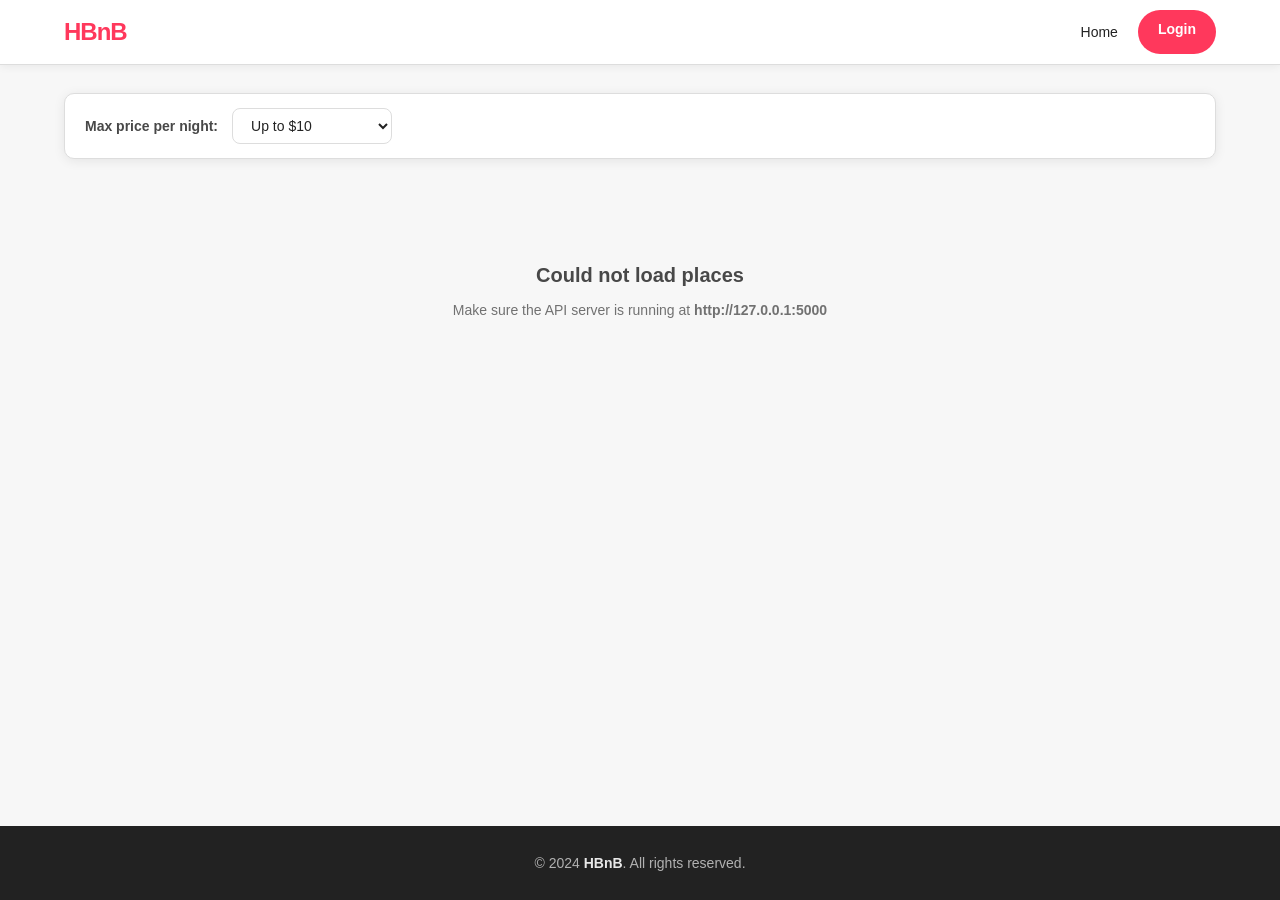
==== part4/front_end/add_review.html @ fc21bafb "feat: Added Fron Ent logic and imported flask cors in the backend" ====
<!DOCTYPE html>
<html lang="en">
<head>
    <meta charset="UTF-8">
    <meta name="viewport" content="width=device-width, initial-scale=1.0">
    <title>HBnB &#8211; Add Review</title>
    <link rel="icon" href="icon.png" type="image/png">
    <link rel="stylesheet" href="styles.css">
</head>
<body>

    <header>
        <div class="header-container">
            <a href="index.html" aria-label="HBnB home">
                <img src="logo.png" alt="HBnB" class="logo"
                     onerror="this.style.display='none';this.nextElementSibling.style.display='inline';">
                <span class="logo-fallback" style="display:none;">HBnB</span>
            </a>
            <nav>
                <a href="index.html">Home</a>
                <a href="admin.html" id="admin-link" style="display:none;">Admin Panel</a>
                <a href="login.html" class="login-button">Login</a>
            </nav>
        </div>
    </header>

    <main>
        <div class="auth-container" style="max-width: 580px;">
            <h1>Add a Review</h1>
            <p class="subtitle">Share your experience with this place</p>

            <form id="review-form" novalidate>
                <div class="form-group">
                    <label for="review-text">Your Review</label>
                    <textarea
                        id="review-text"
                        name="review-text"
                        placeholder="Describe your experience&#8230;"
                        required></textarea>
                </div>

                <div class="form-group">
                    <label for="rating">Rating</label>
                    <select id="rating" name="rating" required>
                        <option value="">Select a rating</option>
                        <option value="5">&#11088;&#11088;&#11088;&#11088;&#11088; Excellent (5)</option>
                        <option value="4">&#11088;&#11088;&#11088;&#11088; Very Good (4)</option>
                        <option value="3">&#11088;&#11088;&#11088; Good (3)</option>
                        <option value="2">&#11088;&#11088; Fair (2)</option>
                        <option value="1">&#11088; Poor (1)</option>
                    </select>
                </div>

                <button type="submit" class="btn-primary">Submit Review</button>
                <p id="review-message" class="error-message" role="alert"></p>
            </form>
        </div>
    </main>

    <footer>
        <p>&copy; 2024 <strong>HBnB</strong>. All rights reserved.</p>
    </footer>

    <script src="scripts.js"></script>
</body>
</html>
---- part4/front_end/styles.css ----
/* ============================================================
   HBnB Frontend Styles
   ============================================================ */

/* Reset & Base */
*, *::before, *::after {
    margin: 0;
    padding: 0;
    box-sizing: border-box;
}

:root {
    --primary:       #FF385C;
    --primary-dark:  #E31C5F;
    --text-dark:     #222222;
    --text-medium:   #484848;
    --text-light:    #717171;
    --bg:            #F7F7F7;
    --white:         #FFFFFF;
    --border:        #DDDDDD;
    --shadow:        0 2px 12px rgba(0, 0, 0, 0.08);
    --shadow-hover:  0 6px 24px rgba(0, 0, 0, 0.14);
    --radius:        10px;
    --radius-lg:     16px;
}

html {
    scroll-behavior: smooth;
}

body {
    font-family: -apple-system, BlinkMacSystemFont, 'Segoe UI', Roboto,
                 Helvetica, Arial, sans-serif;
    background: var(--bg);
    color: var(--text-dark);
    line-height: 1.6;
    min-height: 100vh;
    display: flex;
    flex-direction: column;
}

a {
    color: inherit;
    text-decoration: none;
}

/* ============================================================
   HEADER
   ============================================================ */

header {
    background: var(--white);
    border-bottom: 1px solid var(--border);
    position: sticky;
    top: 0;
    z-index: 100;
    box-shadow: 0 2px 8px rgba(0, 0, 0, 0.06);
}

.header-container {
    max-width: 1200px;
    margin: 0 auto;
    padding: 0 24px;
    height: 64px;
    display: flex;
    align-items: center;
    justify-content: space-between;
}

.logo {
    height: 38px;
    width: auto;
    /* Text fallback when logo.png is missing */
    font-size: 24px;
    font-weight: 800;
    color: var(--primary);
    letter-spacing: -1px;
}

.logo-fallback {
    font-size: 24px;
    font-weight: 800;
    color: var(--primary);
    letter-spacing: -1px;
}

nav {
    display: flex;
    align-items: center;
    gap: 20px;
}

nav a {
    font-size: 14px;
    font-weight: 500;
    color: var(--text-dark);
    transition: color 0.2s;
}

nav a:hover {
    color: var(--primary);
}

.login-button {
    background: var(--primary) !important;
    color: var(--white) !important;
    padding: 8px 20px;
    border-radius: 22px;
    font-weight: 600 !important;
    font-size: 14px !important;
    transition: background 0.2s, transform 0.1s !important;
}

.login-button:hover {
    background: var(--primary-dark) !important;
    transform: scale(1.04);
}

/* ============================================================
   MAIN CONTENT
   ============================================================ */

main {
    flex: 1;
    max-width: 1200px;
    margin: 0 auto;
    padding: 28px 24px;
    width: 100%;
}

/* ============================================================
   FILTERS BAR
   ============================================================ */

.filters {
    display: flex;
    align-items: center;
    gap: 14px;
    margin-bottom: 28px;
    padding: 14px 20px;
    background: var(--white);
    border-radius: var(--radius);
    border: 1px solid var(--border);
    box-shadow: var(--shadow);
}

.filters label {
    font-weight: 600;
    color: var(--text-medium);
    font-size: 14px;
    white-space: nowrap;
}

.filters select {
    padding: 8px 14px;
    border: 1px solid var(--border);
    border-radius: 8px;
    font-size: 14px;
    color: var(--text-dark);
    background: var(--white);
    cursor: pointer;
    outline: none;
    transition: border-color 0.2s, box-shadow 0.2s;
    font-family: inherit;
    min-width: 160px;
}

.filters select:focus {
    border-color: var(--primary);
    box-shadow: 0 0 0 3px rgba(255, 56, 92, 0.12);
}

/* ============================================================
   PLACES GRID
   ============================================================ */

.places-grid {
    display: grid;
    grid-template-columns: repeat(auto-fill, minmax(290px, 1fr));
    gap: 8px;
}

/* ============================================================
   PLACE CARD
   ============================================================ */

.place-card {
    background: var(--white);
    border: 1px solid #ddd;
    border-radius: 10px;
    padding: 10px;
    margin: 20px;
    box-shadow: var(--shadow);
    transition: transform 0.22s ease, box-shadow 0.22s ease;
    display: flex;
    flex-direction: column;
}

.place-card:hover {
    transform: translateY(-5px);
    box-shadow: var(--shadow-hover);
}

.place-card-img {
    width: 100%;
    height: 190px;
    border-radius: 8px;
    background: linear-gradient(135deg, #FFE4E8 0%, #FFCDD5 50%, #FFB3C1 100%);
    display: flex;
    align-items: center;
    justify-content: center;
    font-size: 56px;
    margin-bottom: 14px;
    overflow: hidden;
    flex-shrink: 0;
}

.place-card h3 {
    font-size: 16px;
    font-weight: 700;
    color: var(--text-dark);
    margin-bottom: 6px;
    white-space: nowrap;
    overflow: hidden;
    text-overflow: ellipsis;
}

.place-card .price {
    font-size: 14px;
    color: var(--text-light);
    margin-bottom: 16px;
    flex: 1;
}

.place-card .price strong {
    color: var(--text-dark);
    font-weight: 700;
}

.details-button {
    display: block;
    background: var(--primary);
    color: var(--white);
    padding: 10px 0;
    border-radius: 8px;
    font-weight: 600;
    font-size: 14px;
    text-align: center;
    transition: background 0.2s, transform 0.1s;
    border: none;
    cursor: pointer;
    font-family: inherit;
    width: 100%;
    margin-top: auto;
}

.details-button:hover {
    background: var(--primary-dark);
    transform: scale(1.02);
    color: var(--white);
}

/* ============================================================
   AUTH / FORMS CONTAINER
   ============================================================ */

.auth-container {
    max-width: 440px;
    margin: 56px auto;
    background: var(--white);
    border-radius: var(--radius-lg);
    padding: 44px 40px;
    box-shadow: 0 8px 36px rgba(0, 0, 0, 0.12);
}

.auth-container h1 {
    font-size: 26px;
    font-weight: 700;
    color: var(--text-dark);
    margin-bottom: 6px;
    text-align: center;
}

.subtitle {
    color: var(--text-light);
    font-size: 14px;
    text-align: center;
    margin-bottom: 32px;
}

.form-group {
    margin-bottom: 22px;
}

.form-group label {
    display: block;
    font-size: 12px;
    font-weight: 700;
    color: var(--text-medium);
    margin-bottom: 6px;
    text-transform: uppercase;
    letter-spacing: 0.6px;
}

.form-group input,
.form-group textarea,
.form-group select {
    width: 100%;
    padding: 12px 16px;
    border: 1px solid var(--border);
    border-radius: 8px;
    font-size: 15px;
    color: var(--text-dark);
    outline: none;
    transition: border-color 0.2s, box-shadow 0.2s;
    font-family: inherit;
    background: var(--white);
}

.form-group input:focus,
.form-group textarea:focus,
.form-group select:focus {
    border-color: var(--primary);
    box-shadow: 0 0 0 3px rgba(255, 56, 92, 0.12);
}

.form-group textarea {
    resize: vertical;
    min-height: 110px;
}

.btn-primary {
    width: 100%;
    padding: 14px;
    background: var(--primary);
    color: var(--white);
    border: none;
    border-radius: 8px;
    font-size: 16px;
    font-weight: 700;
    cursor: pointer;
    transition: background 0.2s, transform 0.1s;
    font-family: inherit;
    margin-top: 4px;
}

.btn-primary:hover {
    background: var(--primary-dark);
    transform: scale(1.01);
}

.btn-primary:active {
    transform: scale(0.99);
}

/* ============================================================
   MESSAGES (ERROR / SUCCESS)
   ============================================================ */

.error-message {
    font-size: 14px;
    text-align: center;
    margin-top: 14px;
    padding: 11px 16px;
    border-radius: 8px;
    display: none;
}

.error-message.show {
    display: block;
}

.error-message.error {
    color: var(--primary);
    background: rgba(255, 56, 92, 0.08);
    border: 1px solid rgba(255, 56, 92, 0.2);
}

.error-message.success {
    color: #00875A;
    background: rgba(0, 135, 90, 0.08);
    border: 1px solid rgba(0, 135, 90, 0.2);
}

/* ============================================================
   PLACE DETAILS PAGE
   ============================================================ */

.place-details {
    background: var(--white);
    border-radius: var(--radius-lg);
    overflow: hidden;
    box-shadow: var(--shadow);
    margin-bottom: 36px;
}

.place-hero {
    background: linear-gradient(135deg, #FF385C 0%, #FF6B8A 100%);
    padding: 52px 44px;
    color: var(--white);
}

.place-hero h1 {
    font-size: 34px;
    font-weight: 800;
    margin-bottom: 14px;
    line-height: 1.2;
}

.place-meta {
    display: flex;
    gap: 20px;
    align-items: center;
    flex-wrap: wrap;
}

.meta-item {
    font-size: 15px;
    opacity: 0.9;
}

.price-tag {
    font-size: 20px;
    font-weight: 700;
    background: rgba(255, 255, 255, 0.22);
    padding: 6px 18px;
    border-radius: 22px;
    backdrop-filter: blur(4px);
}

.place-info {
    padding: 36px 44px;
}

.place-info h2 {
    font-size: 20px;
    font-weight: 700;
    color: var(--text-dark);
    margin-bottom: 14px;
    padding-bottom: 10px;
    border-bottom: 2px solid var(--bg);
}

.place-description {
    color: var(--text-medium);
    font-size: 15px;
    line-height: 1.8;
    margin-bottom: 28px;
}

.host-info {
    display: flex;
    align-items: center;
    gap: 18px;
    margin-bottom: 32px;
    padding: 20px;
    background: var(--bg);
    border-radius: 12px;
}

.host-avatar {
    width: 54px;
    height: 54px;
    border-radius: 50%;
    background: var(--primary);
    color: var(--white);
    display: flex;
    align-items: center;
    justify-content: center;
    font-size: 22px;
    font-weight: 700;
    flex-shrink: 0;
}

.host-info h3 {
    font-size: 16px;
    font-weight: 600;
    color: var(--text-dark);
    margin-bottom: 2px;
}

.host-info p {
    font-size: 13px;
    color: var(--text-light);
}

.amenities-list {
    display: flex;
    flex-wrap: wrap;
    gap: 10px;
    margin-bottom: 8px;
}

.amenity-tag {
    background: var(--bg);
    border: 1px solid var(--border);
    padding: 6px 16px;
    border-radius: 22px;
    font-size: 13px;
    color: var(--text-medium);
    font-weight: 500;
}

/* ============================================================
   REVIEWS SECTION
   ============================================================ */

.reviews-section {
    margin-bottom: 32px;
}

.reviews-section > h2 {
    font-size: 22px;
    font-weight: 700;
    color: var(--text-dark);
    margin-bottom: 20px;
}

.review-card {
    background: var(--white);
    border: 1px solid #ddd;
    border-radius: 10px;
    padding: 10px;
    margin: 20px;
    margin-left: 0;
    box-shadow: var(--shadow);
}

.review-header {
    display: flex;
    justify-content: space-between;
    align-items: center;
    margin-bottom: 10px;
}

.reviewer-name {
    font-weight: 600;
    color: var(--text-dark);
    font-size: 15px;
}

.review-stars {
    color: #FFB400;
    font-size: 18px;
    letter-spacing: 2px;
}

.review-text {
    color: var(--text-medium);
    font-size: 14px;
    line-height: 1.7;
}

.no-reviews {
    color: var(--text-light);
    font-style: italic;
    padding: 20px 0;
}

/* ============================================================
   ADD REVIEW SECTION (on place.html and add_review.html)
   ============================================================ */

.add-review {
    background: var(--white);
    border-radius: var(--radius-lg);
    padding: 36px;
    box-shadow: var(--shadow);
    margin-bottom: 32px;
}

.add-review h2 {
    font-size: 22px;
    font-weight: 700;
    color: var(--text-dark);
    margin-bottom: 28px;
}

/* ============================================================
   LOADING & EMPTY STATES
   ============================================================ */

@keyframes spin {
    to { transform: rotate(360deg); }
}

.loading {
    text-align: center;
    padding: 72px 24px;
    color: var(--text-light);
    font-size: 16px;
    grid-column: 1 / -1;
}

.loading::after {
    content: '';
    display: inline-block;
    width: 18px;
    height: 18px;
    border: 2px solid var(--border);
    border-top-color: var(--primary);
    border-radius: 50%;
    animation: spin 0.75s linear infinite;
    margin-left: 10px;
    vertical-align: middle;
}

.empty-state {
    text-align: center;
    padding: 72px 24px;
    color: var(--text-light);
    grid-column: 1 / -1;
}

.empty-state h3 {
    font-size: 20px;
    font-weight: 600;
    margin-bottom: 8px;
    color: var(--text-medium);
}

.empty-state p {
    font-size: 14px;
}

.empty-state a {
    color: var(--primary);
    font-weight: 500;
}

/* ============================================================
   FOOTER
   ============================================================ */

footer {
    background: var(--text-dark);
    color: rgba(255, 255, 255, 0.65);
    text-align: center;
    padding: 26px 24px;
    font-size: 14px;
    margin-top: auto;
}

footer strong {
    color: rgba(255, 255, 255, 0.9);
}

/* ============================================================
   RESPONSIVE
   Breakpoints:
     xl  : 1200px+       (large desktops)
     lg  : 1024px–1199px (laptops / small desktops)
     md  : 768px–1023px  (tablets landscape + portrait)
     sm  : 480px–767px   (large phones / phablets)
     xs  : < 480px       (phones)
   ============================================================ */

/* --- Global overflow protection ----------------------------- */
body {
    overflow-x: hidden;
}

img, video, iframe {
    max-width: 100%;
    height: auto;
}

/* Prevent text overflow on any screen */
h1, h2, h3, h4, p, span, a, label, li {
    overflow-wrap: break-word;
    word-break: break-word;
}

/* Minimum touch target size for interactive elements */
.details-button,
.btn-primary {
    min-height: 44px;
}

.login-button {
    min-height: 44px;
    display: inline-flex;
    align-items: center;
}

/* ---- Large desktops (1200px+) ------------------------------ */
/* Already covered by base styles (max-width: 1200px container) */

/* ---- Laptops (1024px – 1199px) ----------------------------- */
@media (max-width: 1199px) {
    .places-grid {
        grid-template-columns: repeat(auto-fill, minmax(260px, 1fr));
    }
}

/* ---- Tablets landscape + small laptops (768px – 1023px) ---- */
@media (max-width: 1023px) {
    .header-container {
        padding: 0 20px;
    }

    main {
        padding: 24px 20px;
    }

    .places-grid {
        grid-template-columns: repeat(2, 1fr);
        gap: 4px;
    }

    .place-hero {
        padding: 44px 36px;
    }

    .place-info {
        padding: 32px 36px;
    }

    .add-review {
        padding: 32px;
    }
}

/* ---- Tablets portrait (640px – 767px) ---------------------- */
@media (max-width: 767px) {
    /* Header */
    .header-container {
        padding: 0 16px;
        height: 58px;
    }

    .logo {
        height: 32px;
    }

    nav {
        gap: 12px;
    }

    nav a:not(.login-button) {
        font-size: 13px;
    }

    /* Main layout */
    main {
        padding: 20px 16px;
    }

    /* Filter bar stacks vertically */
    .filters {
        flex-direction: column;
        align-items: flex-start;
        gap: 10px;
        padding: 14px 16px;
    }

    .filters select {
        width: 100%;
        min-width: unset;
    }

    /* Cards: 2 columns on tablet portrait */
    .places-grid {
        grid-template-columns: repeat(2, 1fr);
        gap: 0;
    }

    .place-card {
        margin: 8px;
    }

    /* Place details */
    .place-hero {
        padding: 32px 24px;
    }

    .place-hero h1 {
        font-size: 28px;
    }

    .place-info {
        padding: 24px;
    }

    .place-info h2 {
        font-size: 18px;
    }

    /* Reviews */
    .review-card {
        margin: 10px 0;
    }

    .reviews-section > h2 {
        font-size: 20px;
    }

    /* Add review */
    .add-review {
        padding: 24px;
    }

    .add-review h2 {
        font-size: 20px;
        margin-bottom: 20px;
    }

    /* Auth forms */
    .auth-container {
        margin: 32px 16px;
        padding: 32px 24px;
    }
}

/* ---- Large phones / phablets (480px – 639px) --------------- */
@media (max-width: 639px) {
    /* Prevent iOS from zooming on input focus (font-size must be ≥ 16px) */
    .form-group input,
    .form-group textarea,
    .form-group select,
    .filters select {
        font-size: 16px;
    }

    /* Single column grid */
    .places-grid {
        grid-template-columns: 1fr;
        gap: 0;
    }

    .place-card {
        margin: 8px 0;
    }

    /* Meta info wraps */
    .place-meta {
        flex-direction: column;
        align-items: flex-start;
        gap: 10px;
    }

    .price-tag {
        font-size: 17px;
    }
}

/* ---- Small phones (< 480px) -------------------------------- */
@media (max-width: 479px) {
    /* Header: hide "Home" link to save space, keep logo + login */
    nav a:not(.login-button) {
        display: none;
    }

    .login-button {
        padding: 8px 14px;
    }

    /* Main */
    main {
        padding: 16px 12px;
    }

    /* Filter bar */
    .filters {
        padding: 12px;
        margin-bottom: 20px;
    }

    .filters label {
        font-size: 13px;
    }

    /* Cards */
    .place-card {
        margin: 6px 0;
    }

    .place-card-img {
        height: 160px;
        font-size: 44px;
    }

    .place-card h3 {
        font-size: 15px;
    }

    /* Place hero */
    .place-hero {
        padding: 24px 16px;
    }

    .place-hero h1 {
        font-size: 22px;
        margin-bottom: 10px;
    }

    .meta-item {
        font-size: 13px;
    }

    .price-tag {
        font-size: 15px;
        padding: 5px 14px;
    }

    /* Place info */
    .place-info {
        padding: 18px 16px;
    }

    .place-info h2 {
        font-size: 17px;
    }

    .host-info {
        padding: 14px;
        gap: 12px;
    }

    .host-avatar {
        width: 44px;
        height: 44px;
        font-size: 18px;
    }

    /* Reviews */
    .review-header {
        flex-direction: column;
        align-items: flex-start;
        gap: 4px;
    }

    .review-stars {
        font-size: 15px;
    }

    .reviews-section > h2 {
        font-size: 18px;
    }

    /* Add review */
    .add-review {
        padding: 18px 16px;
        border-radius: var(--radius);
    }

    .add-review h2 {
        font-size: 18px;
        margin-bottom: 16px;
    }

    /* Auth forms: full-width, minimal margin */
    .auth-container {
        margin: 16px 12px;
        padding: 24px 18px;
        border-radius: var(--radius);
        box-shadow: var(--shadow);
    }

    .auth-container h1 {
        font-size: 22px;
    }

    .btn-primary {
        font-size: 15px;
        padding: 13px;
    }

    /* Footer */
    footer {
        padding: 20px 16px;
        font-size: 13px;
    }
}

/* ============================================================
   ADMIN DASHBOARD
   ============================================================ */

.admin-header {
    margin-bottom: 32px;
}

.admin-header h1 {
    font-size: 28px;
    font-weight: 800;
    color: var(--text-dark);
    margin-bottom: 4px;
}

.admin-header p {
    color: var(--text-light);
    font-size: 14px;
}

.admin-grid {
    display: grid;
    grid-template-columns: 1fr 1fr;
    gap: 24px;
    margin-bottom: 32px;
}

.admin-section {
    background: var(--white);
    border-radius: var(--radius-lg);
    padding: 32px;
    box-shadow: var(--shadow);
    margin-bottom: 32px;
}

.admin-section h2 {
    font-size: 18px;
    font-weight: 700;
    color: var(--text-dark);
    margin-bottom: 22px;
    padding-bottom: 12px;
    border-bottom: 2px solid var(--bg);
}

/* Admin form (compact, inside a section) */
.admin-form .form-group {
    margin-bottom: 14px;
}

.admin-form .form-group label {
    font-size: 11px;
    margin-bottom: 4px;
}

.admin-form .form-group input,
.admin-form .form-group select {
    padding: 9px 12px;
    font-size: 14px;
}

.admin-form-row {
    display: grid;
    grid-template-columns: 1fr 1fr;
    gap: 12px;
}

/* Tables */
.admin-table-wrapper {
    overflow-x: auto;
}

.admin-table {
    width: 100%;
    border-collapse: collapse;
}

.admin-table th {
    text-align: left;
    font-size: 11px;
    font-weight: 700;
    color: var(--text-light);
    text-transform: uppercase;
    letter-spacing: 0.5px;
    padding: 8px 10px;
    border-bottom: 2px solid var(--border);
    white-space: nowrap;
}

.admin-table td {
    padding: 11px 10px;
    border-bottom: 1px solid var(--bg);
    font-size: 13px;
    color: var(--text-medium);
    vertical-align: middle;
}

.admin-table tr:last-child td {
    border-bottom: none;
}

.admin-table tr:hover td {
    background: var(--bg);
}

/* Inline edit row */
.edit-row td {
    background: #FFF8F9 !important;
}

.edit-row input {
    width: 100%;
    padding: 5px 9px;
    border: 1px solid var(--border);
    border-radius: 6px;
    font-size: 13px;
    font-family: inherit;
    outline: none;
    min-width: 80px;
}

.edit-row input:focus {
    border-color: var(--primary);
}

/* Small action buttons */
.btn-sm {
    padding: 5px 12px;
    border-radius: 6px;
    font-size: 12px;
    font-weight: 600;
    cursor: pointer;
    border: none;
    font-family: inherit;
    transition: opacity 0.2s, transform 0.1s;
    min-height: 30px;
    white-space: nowrap;
}

.btn-sm:hover {
    opacity: 0.82;
}

.btn-sm:active {
    transform: scale(0.97);
}

.btn-edit {
    background: #EBF5FF;
    color: #0069BF;
}

.btn-save {
    background: #E6F7F0;
    color: #00875A;
}

.btn-cancel {
    background: var(--bg);
    color: var(--text-medium);
}

.btn-delete {
    background: rgba(255, 56, 92, 0.1);
    color: var(--primary);
}

/* Badges */
.badge {
    display: inline-block;
    padding: 2px 9px;
    border-radius: 12px;
    font-size: 11px;
    font-weight: 700;
    text-transform: uppercase;
    letter-spacing: 0.3px;
}

.badge-admin {
    background: rgba(255, 56, 92, 0.1);
    color: var(--primary);
}

.badge-user {
    background: rgba(0, 135, 90, 0.1);
    color: #00875A;
}

/* Danger button (used on place.html for admin delete) */
.btn-danger {
    background: var(--primary);
    color: var(--white);
    padding: 9px 18px;
    border-radius: 8px;
    border: none;
    font-size: 14px;
    font-weight: 600;
    cursor: pointer;
    transition: background 0.2s;
    font-family: inherit;
    min-height: 40px;
}

.btn-danger:hover {
    background: var(--primary-dark);
}

/* Admin controls bar on place.html */
.admin-controls {
    display: flex;
    gap: 10px;
    flex-wrap: wrap;
    padding: 16px 44px;
    background: rgba(255, 56, 92, 0.04);
    border-top: 1px solid rgba(255, 56, 92, 0.12);
}

/* Admin nav link badge in header */
#admin-link {
    background: rgba(255, 56, 92, 0.1);
    color: var(--primary) !important;
    padding: 5px 14px;
    border-radius: 22px;
    font-weight: 700 !important;
    font-size: 12px !important;
    text-transform: uppercase;
    letter-spacing: 0.4px;
}

#admin-link:hover {
    background: var(--primary);
    color: var(--white) !important;
}

/* Responsive admin */
@media (max-width: 1023px) {
    .admin-grid {
        grid-template-columns: 1fr;
        gap: 0;
    }
}

@media (max-width: 767px) {
    .admin-section {
        padding: 20px 16px;
    }

    .admin-form-row {
        grid-template-columns: 1fr;
    }

    .admin-controls {
        padding: 14px 16px;
    }
}

@media (max-width: 479px) {
    .admin-header h1 {
        font-size: 22px;
    }
}
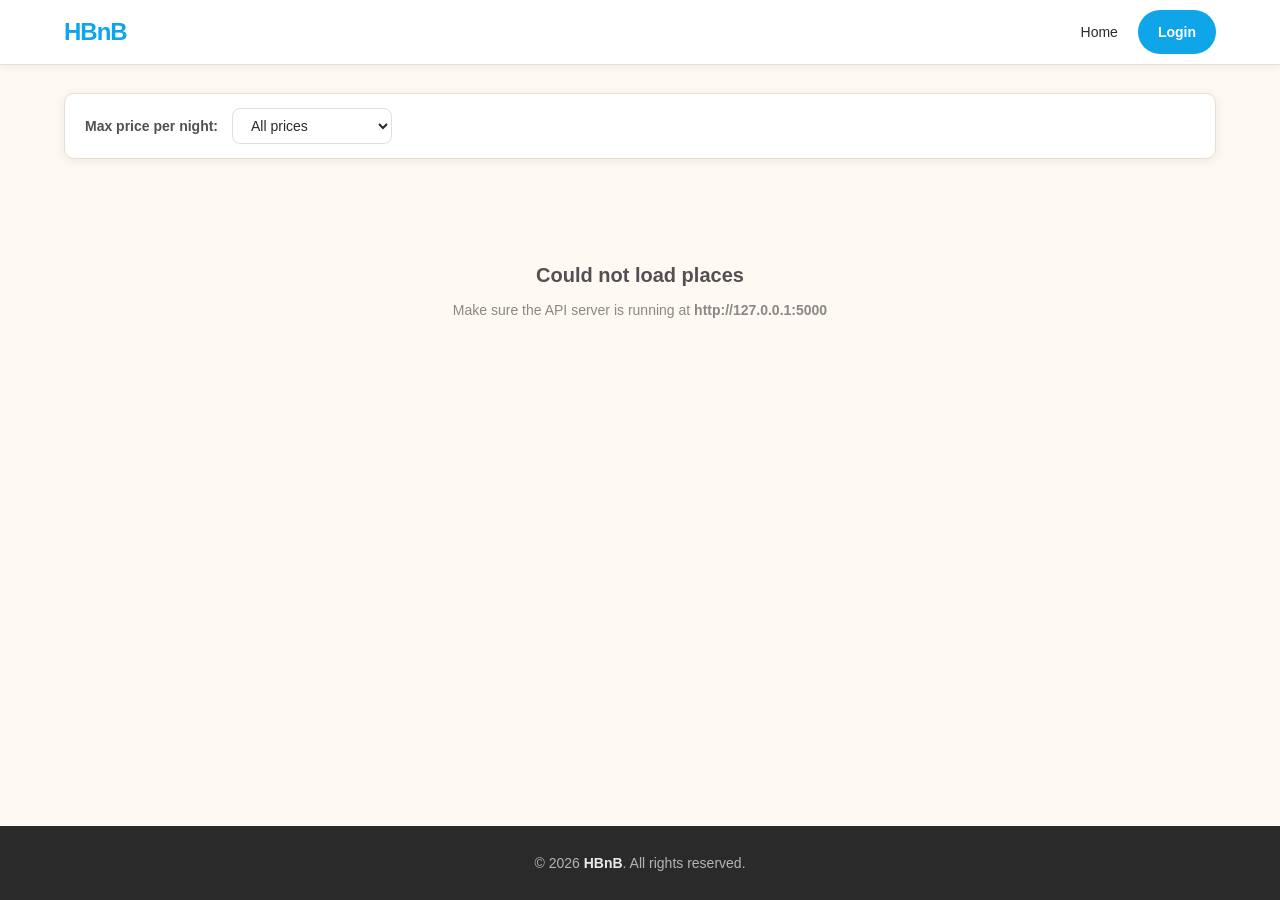
==== commit a9809302: "feat: Added Front End" ====
--- a/part4/front_end/add_review.html
+++ b/part4/front_end/add_review.html
@@ -20,6 +20,7 @@
                 <a href="index.html">Home</a>
                 <a href="admin.html" id="admin-link" style="display:none;">Admin Panel</a>
                 <a href="login.html" class="login-button">Login</a>
+                <a href="#" id="logout-link" class="logout-button" style="display:none;">Logout</a>
             </nav>
         </div>
     </header>
@@ -58,7 +59,7 @@
     </main>
 
     <footer>
-        <p>&copy; 2024 <strong>HBnB</strong>. All rights reserved.</p>
+        <p>&copy; 2026 <strong>HBnB</strong>. All rights reserved.</p>
     </footer>
 
     <script src="scripts.js"></script>
--- a/part4/front_end/styles.css
+++ b/part4/front_end/styles.css
@@ -10,16 +10,21 @@
 }
 
 :root {
-    --primary:       #FF385C;
-    --primary-dark:  #E31C5F;
-    --text-dark:     #222222;
-    --text-medium:   #484848;
-    --text-light:    #717171;
-    --bg:            #F7F7F7;
+    /* Brand — holiday sky blue */
+    --primary:       #0EA5E9;
+    --primary-dark:  #0284C7;
+    /* Danger — softer red, used only for delete/error */
+    --danger:        #E05252;
+    --danger-dark:   #C73E3E;
+
+    --text-dark:     #2A2A2A;
+    --text-medium:   #515151;
+    --text-light:    #888888;
+    --bg:            #FFF9F4;   /* warm sandy cream */
     --white:         #FFFFFF;
-    --border:        #DDDDDD;
-    --shadow:        0 2px 12px rgba(0, 0, 0, 0.08);
-    --shadow-hover:  0 6px 24px rgba(0, 0, 0, 0.14);
+    --border:        #E8DDD4;   /* warm-tinted border */
+    --shadow:        0 2px 12px rgba(0, 0, 0, 0.07);
+    --shadow-hover:  0 6px 24px rgba(0, 0, 0, 0.12);
     --radius:        10px;
     --radius-lg:     16px;
 }
@@ -114,6 +119,22 @@
 .login-button:hover {
     background: var(--primary-dark) !important;
     transform: scale(1.04);
+}
+
+.logout-button {
+    padding: 8px 20px;
+    border-radius: 22px;
+    font-weight: 600;
+    font-size: 14px;
+    border: 1.5px solid var(--border);
+    color: var(--text-medium) !important;
+    transition: border-color 0.2s, color 0.2s, background 0.2s;
+}
+
+.logout-button:hover {
+    border-color: var(--primary);
+    color: var(--primary) !important;
+    background: rgba(255, 56, 92, 0.05);
 }
 
 /* ============================================================
@@ -167,7 +188,7 @@
 
 .filters select:focus {
     border-color: var(--primary);
-    box-shadow: 0 0 0 3px rgba(255, 56, 92, 0.12);
+    box-shadow: 0 0 0 3px rgba(14, 165, 233, 0.18);
 }
 
 /* ============================================================
@@ -205,7 +226,7 @@
     width: 100%;
     height: 190px;
     border-radius: 8px;
-    background: linear-gradient(135deg, #FFE4E8 0%, #FFCDD5 50%, #FFB3C1 100%);
+    background: linear-gradient(135deg, #E0F2FE 0%, #BAE6FD 50%, #7DD3FC 100%);
     display: flex;
     align-items: center;
     justify-content: center;
@@ -321,7 +342,7 @@
 .form-group textarea:focus,
 .form-group select:focus {
     border-color: var(--primary);
-    box-shadow: 0 0 0 3px rgba(255, 56, 92, 0.12);
+    box-shadow: 0 0 0 3px rgba(14, 165, 233, 0.18);
 }
 
 .form-group textarea {
@@ -371,9 +392,9 @@
 }
 
 .error-message.error {
-    color: var(--primary);
-    background: rgba(255, 56, 92, 0.08);
-    border: 1px solid rgba(255, 56, 92, 0.2);
+    color: var(--danger);
+    background: rgba(224, 82, 82, 0.08);
+    border: 1px solid rgba(224, 82, 82, 0.22);
 }
 
 .error-message.success {
@@ -395,7 +416,7 @@
 }
 
 .place-hero {
-    background: linear-gradient(135deg, #FF385C 0%, #FF6B8A 100%);
+    background: linear-gradient(135deg, #0EA5E9 0%, #38BDF8 100%);
     padding: 52px 44px;
     color: var(--white);
 }
@@ -1135,8 +1156,8 @@
 }
 
 .btn-delete {
-    background: rgba(255, 56, 92, 0.1);
-    color: var(--primary);
+    background: rgba(224, 82, 82, 0.1);
+    color: var(--danger);
 }
 
 /* Badges */
@@ -1151,7 +1172,7 @@
 }
 
 .badge-admin {
-    background: rgba(255, 56, 92, 0.1);
+    background: rgba(14, 165, 233, 0.12);
     color: var(--primary);
 }
 
@@ -1162,7 +1183,7 @@
 
 /* Danger button (used on place.html for admin delete) */
 .btn-danger {
-    background: var(--primary);
+    background: var(--danger);
     color: var(--white);
     padding: 9px 18px;
     border-radius: 8px;
@@ -1176,7 +1197,7 @@
 }
 
 .btn-danger:hover {
-    background: var(--primary-dark);
+    background: var(--danger-dark);
 }
 
 /* Admin controls bar on place.html */
@@ -1185,13 +1206,13 @@
     gap: 10px;
     flex-wrap: wrap;
     padding: 16px 44px;
-    background: rgba(255, 56, 92, 0.04);
-    border-top: 1px solid rgba(255, 56, 92, 0.12);
+    background: rgba(224, 82, 82, 0.04);
+    border-top: 1px solid rgba(224, 82, 82, 0.12);
 }
 
 /* Admin nav link badge in header */
 #admin-link {
-    background: rgba(255, 56, 92, 0.1);
+    background: rgba(14, 165, 233, 0.12);
     color: var(--primary) !important;
     padding: 5px 14px;
     border-radius: 22px;
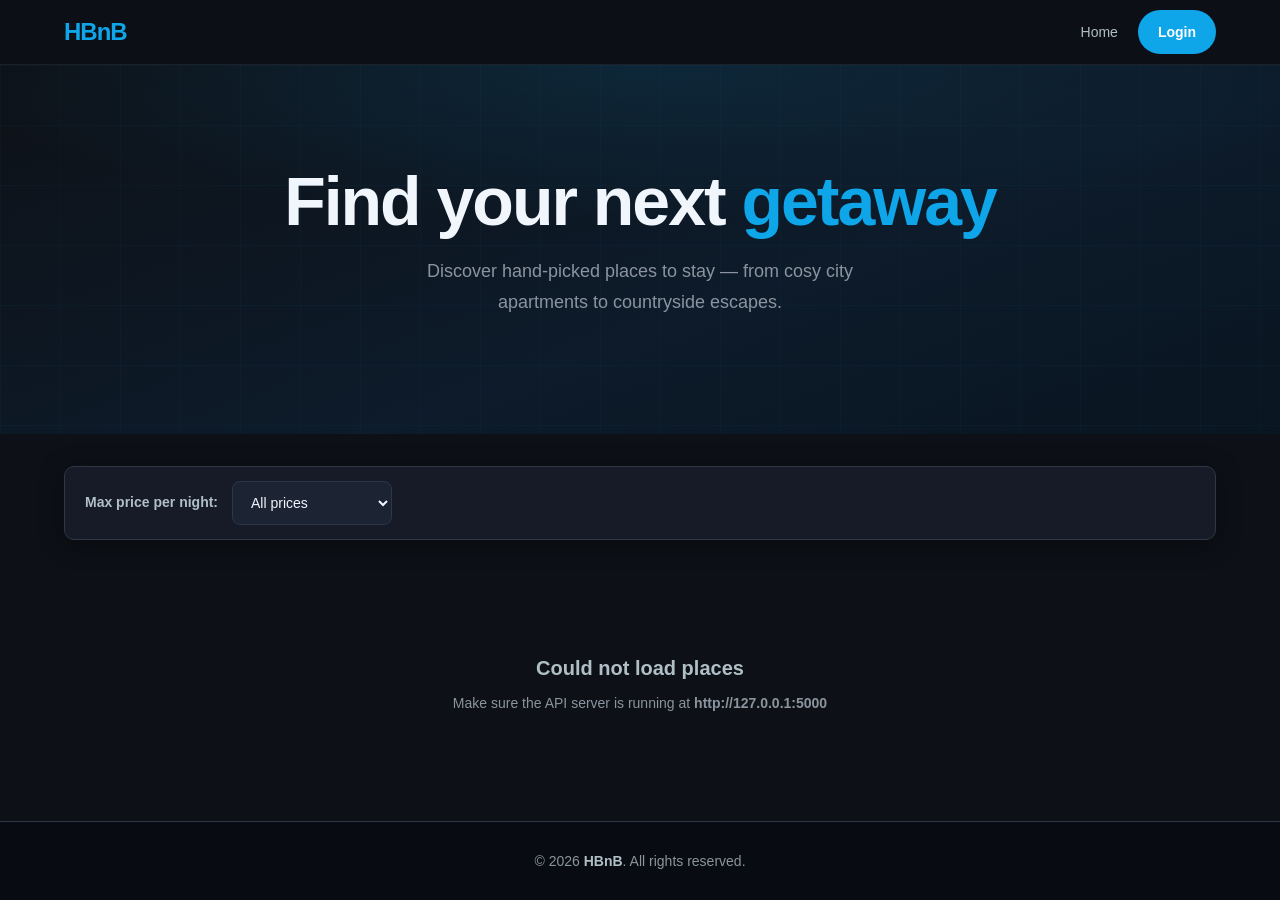
==== commit 9c609b74: "fix: Changed style" ====
--- a/part4/front_end/add_review.html
+++ b/part4/front_end/add_review.html
@@ -26,20 +26,16 @@
     </header>
 
     <main>
-        <div class="auth-container" style="max-width: 580px;">
+        <div class="auth-container" style="max-width:580px;">
             <h1>Add a Review</h1>
             <p class="subtitle">Share your experience with this place</p>
 
             <form id="review-form" novalidate>
                 <div class="form-group">
                     <label for="review-text">Your Review</label>
-                    <textarea
-                        id="review-text"
-                        name="review-text"
-                        placeholder="Describe your experience&#8230;"
-                        required></textarea>
+                    <textarea id="review-text" name="review-text"
+                              placeholder="Describe your experience&#8230;" required></textarea>
                 </div>
-
                 <div class="form-group">
                     <label for="rating">Rating</label>
                     <select id="rating" name="rating" required>
@@ -51,7 +47,6 @@
                         <option value="1">&#11088; Poor (1)</option>
                     </select>
                 </div>
-
                 <button type="submit" class="btn-primary">Submit Review</button>
                 <p id="review-message" class="error-message" role="alert"></p>
             </form>
--- a/part4/front_end/styles.css
+++ b/part4/front_end/styles.css
@@ -1,65 +1,76 @@
 /* ============================================================
-   HBnB Frontend Styles
+   HBnB — Dark Shelf Theme
+   Inspired by: premium gallery / record-store shelf aesthetic
    ============================================================ */
 
-/* Reset & Base */
-*, *::before, *::after {
-    margin: 0;
-    padding: 0;
-    box-sizing: border-box;
-}
-
+/* ---- Variables -------------------------------------------- */
 :root {
-    /* Brand — holiday sky blue */
+    /* Brand */
     --primary:       #0EA5E9;
     --primary-dark:  #0284C7;
-    /* Danger — softer red, used only for delete/error */
+    --primary-glow:  rgba(14, 165, 233, 0.18);
+    /* Danger — delete / error only */
     --danger:        #E05252;
     --danger-dark:   #C73E3E;
 
-    --text-dark:     #2A2A2A;
-    --text-medium:   #515151;
-    --text-light:    #888888;
-    --bg:            #FFF9F4;   /* warm sandy cream */
+    /* Dark surfaces */
+    --bg:            #0D1117;
+    --surface:       #161B27;
+    --surface-raised:#1C2333;
+    --shelf-plank:   #1E2738;
+    --shelf-edge:    #252D40;
+
+    /* Text on dark */
+    --text-bright:   #F0F6FC;
+    --text-dark:     #F0F6FC;
+    --text-medium:   #B0BEC5;
+    --text-light:    #8B949E;
+
+    /* Card / light elements */
     --white:         #FFFFFF;
-    --border:        #E8DDD4;   /* warm-tinted border */
-    --shadow:        0 2px 12px rgba(0, 0, 0, 0.07);
-    --shadow-hover:  0 6px 24px rgba(0, 0, 0, 0.12);
+    --card-bg:       #FFFFFF;
+    --border:        #DDDDDD;       /* school requirement — kept */
+    --border-dark:   #2D3748;
+
+    /* Shadows */
+    --shadow:        0 4px 24px rgba(0,0,0,0.45);
+    --shadow-hover:  0 20px 48px rgba(0,0,0,0.65), 0 0 28px rgba(14,165,233,0.12);
     --radius:        10px;
     --radius-lg:     16px;
 }
 
-html {
-    scroll-behavior: smooth;
-}
+/* ---- Reset ------------------------------------------------- */
+*, *::before, *::after { margin:0; padding:0; box-sizing:border-box; }
+
+html { scroll-behavior: smooth; }
 
 body {
     font-family: -apple-system, BlinkMacSystemFont, 'Segoe UI', Roboto,
                  Helvetica, Arial, sans-serif;
     background: var(--bg);
-    color: var(--text-dark);
+    color: var(--text-bright);
     line-height: 1.6;
     min-height: 100vh;
     display: flex;
     flex-direction: column;
-}
-
-a {
-    color: inherit;
-    text-decoration: none;
-}
-
-/* ============================================================
-   HEADER
-   ============================================================ */
-
+    overflow-x: hidden;
+}
+
+a { color: inherit; text-decoration: none; }
+
+img, video { max-width: 100%; height: auto; }
+
+h1,h2,h3,h4,p,span,a,label,li { overflow-wrap:break-word; word-break:break-word; }
+
+/* ---- Header ----------------------------------------------- */
 header {
-    background: var(--white);
-    border-bottom: 1px solid var(--border);
+    background: rgba(13, 17, 23, 0.80);
+    backdrop-filter: blur(24px);
+    -webkit-backdrop-filter: blur(24px);
+    border-bottom: 1px solid rgba(255,255,255,0.07);
     position: sticky;
     top: 0;
     z-index: 100;
-    box-shadow: 0 2px 8px rgba(0, 0, 0, 0.06);
 }
 
 .header-container {
@@ -72,15 +83,7 @@
     justify-content: space-between;
 }
 
-.logo {
-    height: 38px;
-    width: auto;
-    /* Text fallback when logo.png is missing */
-    font-size: 24px;
-    font-weight: 800;
-    color: var(--primary);
-    letter-spacing: -1px;
-}
+.logo { height: 38px; width: auto; }
 
 .logo-fallback {
     font-size: 24px;
@@ -98,26 +101,28 @@
 nav a {
     font-size: 14px;
     font-weight: 500;
-    color: var(--text-dark);
+    color: var(--text-medium);
     transition: color 0.2s;
 }
 
-nav a:hover {
-    color: var(--primary);
-}
+nav a:hover { color: var(--text-bright); }
 
 .login-button {
     background: var(--primary) !important;
-    color: var(--white) !important;
+    color: #fff !important;
     padding: 8px 20px;
     border-radius: 22px;
     font-weight: 600 !important;
     font-size: 14px !important;
+    min-height: 44px;
+    display: inline-flex;
+    align-items: center;
     transition: background 0.2s, transform 0.1s !important;
 }
 
 .login-button:hover {
     background: var(--primary-dark) !important;
+    color: #fff !important;
     transform: scale(1.04);
 }
 
@@ -126,42 +131,102 @@
     border-radius: 22px;
     font-weight: 600;
     font-size: 14px;
-    border: 1.5px solid var(--border);
+    border: 1.5px solid var(--border-dark);
     color: var(--text-medium) !important;
     transition: border-color 0.2s, color 0.2s, background 0.2s;
+    min-height: 44px;
+    display: inline-flex;
+    align-items: center;
 }
 
 .logout-button:hover {
     border-color: var(--primary);
     color: var(--primary) !important;
-    background: rgba(255, 56, 92, 0.05);
-}
-
-/* ============================================================
-   MAIN CONTENT
-   ============================================================ */
-
+    background: var(--primary-glow);
+}
+
+/* ---- Hero -------------------------------------------------- */
+.hero {
+    position: relative;
+    padding: 100px 24px 80px;
+    text-align: center;
+    overflow: hidden;
+    background: linear-gradient(160deg, #0D1117 0%, #0D1B2A 60%, #091520 100%);
+}
+
+/* Radial ambient glow */
+.hero::before {
+    content: '';
+    position: absolute;
+    inset: 0;
+    background: radial-gradient(ellipse 80% 60% at 50% 0%,
+                rgba(14,165,233,0.12) 0%, transparent 70%);
+    pointer-events: none;
+}
+
+/* Subtle grid lines */
+.hero::after {
+    content: '';
+    position: absolute;
+    inset: 0;
+    background-image:
+        linear-gradient(rgba(14,165,233,0.04) 1px, transparent 1px),
+        linear-gradient(90deg, rgba(14,165,233,0.04) 1px, transparent 1px);
+    background-size: 60px 60px;
+    pointer-events: none;
+}
+
+.hero-content {
+    position: relative;
+    z-index: 1;
+    max-width: 760px;
+    margin: 0 auto;
+}
+
+.hero-title {
+    font-size: clamp(36px, 6vw, 68px);
+    font-weight: 800;
+    line-height: 1.08;
+    letter-spacing: -2px;
+    color: var(--text-bright);
+    margin-bottom: 18px;
+}
+
+.hero-accent {
+    color: var(--primary);
+    position: relative;
+}
+
+.hero-sub {
+    font-size: clamp(15px, 2vw, 18px);
+    color: var(--text-light);
+    max-width: 480px;
+    margin: 0 auto 36px;
+    line-height: 1.7;
+}
+
+/* ---- Main -------------------------------------------------- */
 main {
     flex: 1;
+    width: 100%;
+}
+
+.main-inner {
     max-width: 1200px;
     margin: 0 auto;
-    padding: 28px 24px;
-    width: 100%;
-}
-
-/* ============================================================
-   FILTERS BAR
-   ============================================================ */
-
+    padding: 32px 24px;
+}
+
+/* ---- Filters ---------------------------------------------- */
 .filters {
     display: flex;
     align-items: center;
     gap: 14px;
-    margin-bottom: 28px;
+    margin-bottom: 40px;
     padding: 14px 20px;
-    background: var(--white);
+    background: var(--surface);
     border-radius: var(--radius);
-    border: 1px solid var(--border);
+    border: 1px solid var(--border-dark);
     box-shadow: var(--shadow);
 }
 
@@ -174,52 +239,87 @@
 
 .filters select {
     padding: 8px 14px;
-    border: 1px solid var(--border);
+    border: 1px solid var(--border-dark);
     border-radius: 8px;
     font-size: 14px;
-    color: var(--text-dark);
-    background: var(--white);
+    color: var(--text-bright);
+    background: var(--surface-raised);
     cursor: pointer;
     outline: none;
     transition: border-color 0.2s, box-shadow 0.2s;
     font-family: inherit;
     min-width: 160px;
+    min-height: 44px;
 }
 
 .filters select:focus {
     border-color: var(--primary);
-    box-shadow: 0 0 0 3px rgba(14, 165, 233, 0.18);
-}
-
-/* ============================================================
-   PLACES GRID
-   ============================================================ */
-
-.places-grid {
+    box-shadow: 0 0 0 3px rgba(14,165,233,0.18);
+}
+
+/* ---- Shelf layout ----------------------------------------- */
+.shelf-row {
+    position: relative;
+    margin-bottom: 52px;
+    padding-bottom: 20px;
+}
+
+/* The shelf plank */
+.shelf-row::after {
+    content: '';
+    position: absolute;
+    bottom: 0;
+    left: 4px;
+    right: 4px;
+    height: 12px;
+    background: linear-gradient(180deg, var(--shelf-plank) 0%, #131A28 100%);
+    border-radius: 0 0 8px 8px;
+    box-shadow: 0 6px 24px rgba(0,0,0,0.7), 0 2px 4px rgba(0,0,0,0.9);
+}
+
+/* Shelf label */
+.shelf-label {
+    font-size: 11px;
+    font-weight: 700;
+    letter-spacing: 2px;
+    text-transform: uppercase;
+    color: var(--text-light);
+    margin-bottom: 4px;
+    padding-left: 24px;
+    opacity: 0.6;
+}
+
+.shelf-row-cards {
     display: grid;
-    grid-template-columns: repeat(auto-fill, minmax(290px, 1fr));
-    gap: 8px;
-}
-
-/* ============================================================
-   PLACE CARD
-   ============================================================ */
-
+    grid-template-columns: repeat(3, 1fr);
+}
+
+/* ---- Place card ------------------------------------------- */
+/* Required school values are preserved exactly */
 .place-card {
-    background: var(--white);
-    border: 1px solid #ddd;
-    border-radius: 10px;
-    padding: 10px;
-    margin: 20px;
-    box-shadow: var(--shadow);
-    transition: transform 0.22s ease, box-shadow 0.22s ease;
+    background: #0D1B2A;
+    border: 1px solid var(--border-dark); /* required */
+    border-radius: 10px;              /* required */
+    padding: 10px;                    /* required */
+    margin: 20px;                     /* required */
+    box-shadow:
+        0 8px 24px rgba(0,0,0,0.5),
+        0 2px 6px rgba(0,0,0,0.7),
+        0 -1px 0 rgba(255,255,255,0.06) inset;
+    transition:
+        transform 0.32s cubic-bezier(0.34,1.56,0.64,1),
+        box-shadow 0.3s ease;
     display: flex;
     flex-direction: column;
+    cursor: pointer;
 }
 
 .place-card:hover {
-    transform: translateY(-5px);
-    box-shadow: var(--shadow-hover);
+    transform: translateY(-14px) scale(1.025);
+    box-shadow:
+        0 28px 56px rgba(0,0,0,0.7),
+        0 0 32px rgba(14,165,233,0.14),
+        0 -1px 0 rgba(255,255,255,0.1) inset;
 }
 
 .place-card-img {
@@ -236,10 +336,17 @@
     flex-shrink: 0;
 }
 
+.place-card-img img {
+    width: 100%;
+    height: 100%;
+    object-fit: cover;
+    display: block;
+}
+
 .place-card h3 {
     font-size: 16px;
     font-weight: 700;
-    color: var(--text-dark);
+    color: var(--text-bright);
     margin-bottom: 6px;
     white-space: nowrap;
     overflow: hidden;
@@ -248,20 +355,20 @@
 
 .place-card .price {
     font-size: 14px;
-    color: var(--text-light);
+    color: var(--text-medium);
     margin-bottom: 16px;
     flex: 1;
 }
 
 .place-card .price strong {
-    color: var(--text-dark);
+    color: var(--text-bright);
     font-weight: 700;
 }
 
 .details-button {
     display: block;
     background: var(--primary);
-    color: var(--white);
+    color: #fff;
     padding: 10px 0;
     border-radius: 8px;
     font-weight: 600;
@@ -273,31 +380,30 @@
     font-family: inherit;
     width: 100%;
     margin-top: auto;
+    min-height: 44px;
 }
 
 .details-button:hover {
     background: var(--primary-dark);
     transform: scale(1.02);
-    color: var(--white);
-}
-
-/* ============================================================
-   AUTH / FORMS CONTAINER
-   ============================================================ */
-
+    color: #fff;
+}
+
+/* ---- Auth / form container -------------------------------- */
 .auth-container {
     max-width: 440px;
     margin: 56px auto;
-    background: var(--white);
+    background: var(--surface);
     border-radius: var(--radius-lg);
     padding: 44px 40px;
-    box-shadow: 0 8px 36px rgba(0, 0, 0, 0.12);
+    border: 1px solid var(--border-dark);
+    box-shadow: 0 24px 64px rgba(0,0,0,0.5), 0 0 0 1px rgba(255,255,255,0.04) inset;
 }
 
 .auth-container h1 {
     font-size: 26px;
     font-weight: 700;
-    color: var(--text-dark);
+    color: var(--text-bright);
     margin-bottom: 6px;
     text-align: center;
 }
@@ -309,9 +415,7 @@
     margin-bottom: 32px;
 }
 
-.form-group {
-    margin-bottom: 22px;
-}
+.form-group { margin-bottom: 22px; }
 
 .form-group label {
     display: block;
@@ -328,21 +432,27 @@
 .form-group select {
     width: 100%;
     padding: 12px 16px;
-    border: 1px solid var(--border);
+    border: 1px solid var(--border-dark);
     border-radius: 8px;
-    font-size: 15px;
-    color: var(--text-dark);
+    font-size: 16px;
+    color: var(--text-bright);
+    background: var(--surface-raised);
     outline: none;
     transition: border-color 0.2s, box-shadow 0.2s;
     font-family: inherit;
-    background: var(--white);
+}
+
+.form-group input::placeholder,
+.form-group textarea::placeholder {
+    color: var(--text-light);
+    opacity: 0.7;
 }
 
 .form-group input:focus,
 .form-group textarea:focus,
 .form-group select:focus {
     border-color: var(--primary);
-    box-shadow: 0 0 0 3px rgba(14, 165, 233, 0.18);
+    box-shadow: 0 0 0 3px rgba(14,165,233,0.18);
 }
 
 .form-group textarea {
@@ -354,7 +464,7 @@
     width: 100%;
     padding: 14px;
     background: var(--primary);
-    color: var(--white);
+    color: #fff;
     border: none;
     border-radius: 8px;
     font-size: 16px;
@@ -363,21 +473,13 @@
     transition: background 0.2s, transform 0.1s;
     font-family: inherit;
     margin-top: 4px;
-}
-
-.btn-primary:hover {
-    background: var(--primary-dark);
-    transform: scale(1.01);
-}
-
-.btn-primary:active {
-    transform: scale(0.99);
-}
-
-/* ============================================================
-   MESSAGES (ERROR / SUCCESS)
-   ============================================================ */
-
+    min-height: 44px;
+}
+
+.btn-primary:hover  { background: var(--primary-dark); transform: scale(1.01); }
+.btn-primary:active { transform: scale(0.99); }
+
+/* ---- Messages --------------------------------------------- */
 .error-message {
     font-size: 14px;
     text-align: center;
@@ -387,38 +489,34 @@
     display: none;
 }
 
-.error-message.show {
-    display: block;
-}
+.error-message.show { display: block; }
 
 .error-message.error {
     color: var(--danger);
-    background: rgba(224, 82, 82, 0.08);
-    border: 1px solid rgba(224, 82, 82, 0.22);
+    background: rgba(224,82,82,0.1);
+    border: 1px solid rgba(224,82,82,0.25);
 }
 
 .error-message.success {
-    color: #00875A;
-    background: rgba(0, 135, 90, 0.08);
-    border: 1px solid rgba(0, 135, 90, 0.2);
-}
-
-/* ============================================================
-   PLACE DETAILS PAGE
-   ============================================================ */
-
+    color: #4ADE80;
+    background: rgba(74,222,128,0.08);
+    border: 1px solid rgba(74,222,128,0.2);
+}
+
+/* ---- Place details page ----------------------------------- */
 .place-details {
-    background: var(--white);
+    background: var(--surface);
     border-radius: var(--radius-lg);
     overflow: hidden;
+    border: 1px solid var(--border-dark);
     box-shadow: var(--shadow);
     margin-bottom: 36px;
 }
 
 .place-hero {
-    background: linear-gradient(135deg, #0EA5E9 0%, #38BDF8 100%);
+    background: linear-gradient(135deg, #0D1B2A 0%, #0A2540 50%, #0EA5E9 100%);
     padding: 52px 44px;
-    color: var(--white);
+    color: #fff;
 }
 
 .place-hero h1 {
@@ -435,31 +533,40 @@
     flex-wrap: wrap;
 }
 
-.meta-item {
-    font-size: 15px;
-    opacity: 0.9;
-}
+.meta-item { font-size: 15px; opacity: 0.85; }
 
 .price-tag {
     font-size: 20px;
     font-weight: 700;
-    background: rgba(255, 255, 255, 0.22);
+    background: rgba(255,255,255,0.15);
     padding: 6px 18px;
     border-radius: 22px;
-    backdrop-filter: blur(4px);
-}
-
-.place-info {
-    padding: 36px 44px;
-}
+    backdrop-filter: blur(8px);
+    border: 1px solid rgba(255,255,255,0.2);
+}
+
+.place-detail-image {
+    width: 100%;
+    height: 360px;
+    overflow: hidden;
+}
+
+.place-detail-image img {
+    width: 100%;
+    height: 100%;
+    object-fit: cover;
+    display: block;
+}
+
+.place-info { padding: 36px 44px; }
 
 .place-info h2 {
     font-size: 20px;
     font-weight: 700;
-    color: var(--text-dark);
+    color: var(--text-bright);
     margin-bottom: 14px;
     padding-bottom: 10px;
-    border-bottom: 2px solid var(--bg);
+    border-bottom: 1px solid var(--border-dark);
 }
 
 .place-description {
@@ -475,8 +582,9 @@
     gap: 18px;
     margin-bottom: 32px;
     padding: 20px;
-    background: var(--bg);
+    background: var(--surface-raised);
     border-radius: 12px;
+    border: 1px solid var(--border-dark);
 }
 
 .host-avatar {
@@ -484,7 +592,7 @@
     height: 54px;
     border-radius: 50%;
     background: var(--primary);
-    color: var(--white);
+    color: #fff;
     display: flex;
     align-items: center;
     justify-content: center;
@@ -493,17 +601,8 @@
     flex-shrink: 0;
 }
 
-.host-info h3 {
-    font-size: 16px;
-    font-weight: 600;
-    color: var(--text-dark);
-    margin-bottom: 2px;
-}
-
-.host-info p {
-    font-size: 13px;
-    color: var(--text-light);
-}
+.host-info h3 { font-size: 16px; font-weight: 600; color: var(--text-bright); margin-bottom: 2px; }
+.host-info p  { font-size: 13px; color: var(--text-light); }
 
 .amenities-list {
     display: flex;
@@ -513,8 +612,8 @@
 }
 
 .amenity-tag {
-    background: var(--bg);
-    border: 1px solid var(--border);
+    background: var(--surface-raised);
+    border: 1px solid var(--border-dark);
     padding: 6px 16px;
     border-radius: 22px;
     font-size: 13px;
@@ -522,27 +621,22 @@
     font-weight: 500;
 }
 
-/* ============================================================
-   REVIEWS SECTION
-   ============================================================ */
-
-.reviews-section {
-    margin-bottom: 32px;
-}
+/* ---- Reviews --------------------------------------------- */
+.reviews-section { margin-bottom: 32px; }
 
 .reviews-section > h2 {
     font-size: 22px;
     font-weight: 700;
-    color: var(--text-dark);
+    color: var(--text-bright);
     margin-bottom: 20px;
 }
 
 .review-card {
-    background: var(--white);
-    border: 1px solid #ddd;
-    border-radius: 10px;
-    padding: 10px;
-    margin: 20px;
+    background: var(--surface);
+    border: 1px solid var(--border-dark); /* required */
+    border-radius: 10px;             /* required */
+    padding: 10px;                   /* required */
+    margin: 20px;                    /* required */
     margin-left: 0;
     box-shadow: var(--shadow);
 }
@@ -552,40 +646,22 @@
     justify-content: space-between;
     align-items: center;
     margin-bottom: 10px;
-}
-
-.reviewer-name {
-    font-weight: 600;
-    color: var(--text-dark);
-    font-size: 15px;
-}
-
-.review-stars {
-    color: #FFB400;
-    font-size: 18px;
-    letter-spacing: 2px;
-}
-
-.review-text {
-    color: var(--text-medium);
-    font-size: 14px;
-    line-height: 1.7;
-}
-
-.no-reviews {
-    color: var(--text-light);
-    font-style: italic;
-    padding: 20px 0;
-}
-
-/* ============================================================
-   ADD REVIEW SECTION (on place.html and add_review.html)
-   ============================================================ */
-
+    flex-wrap: wrap;
+    gap: 8px;
+}
+
+.reviewer-name { font-weight: 600; color: var(--text-bright); font-size: 15px; }
+.review-stars  { color: #FFB400; font-size: 18px; letter-spacing: 2px; }
+.review-text   { color: var(--text-medium); font-size: 14px; line-height: 1.7; }
+
+.no-reviews { color: var(--text-light); font-style: italic; padding: 20px 0; }
+
+/* ---- Add review ------------------------------------------ */
 .add-review {
-    background: var(--white);
+    background: var(--surface);
     border-radius: var(--radius-lg);
     padding: 36px;
+    border: 1px solid var(--border-dark);
     box-shadow: var(--shadow);
     margin-bottom: 32px;
 }
@@ -593,17 +669,12 @@
 .add-review h2 {
     font-size: 22px;
     font-weight: 700;
-    color: var(--text-dark);
+    color: var(--text-bright);
     margin-bottom: 28px;
 }
 
-/* ============================================================
-   LOADING & EMPTY STATES
-   ============================================================ */
-
-@keyframes spin {
-    to { transform: rotate(360deg); }
-}
+/* ---- Loading / empty states ------------------------------ */
+@keyframes spin { to { transform: rotate(360deg); } }
 
 .loading {
     text-align: center;
@@ -616,9 +687,8 @@
 .loading::after {
     content: '';
     display: inline-block;
-    width: 18px;
-    height: 18px;
-    border: 2px solid var(--border);
+    width: 18px; height: 18px;
+    border: 2px solid var(--border-dark);
     border-top-color: var(--primary);
     border-radius: 50%;
     animation: spin 0.75s linear infinite;
@@ -633,386 +703,34 @@
     grid-column: 1 / -1;
 }
 
-.empty-state h3 {
-    font-size: 20px;
-    font-weight: 600;
-    margin-bottom: 8px;
-    color: var(--text-medium);
-}
-
-.empty-state p {
-    font-size: 14px;
-}
-
-.empty-state a {
-    color: var(--primary);
-    font-weight: 500;
-}
-
-/* ============================================================
-   FOOTER
-   ============================================================ */
-
+.empty-state h3 { font-size: 20px; font-weight: 600; margin-bottom: 8px; color: var(--text-medium); }
+.empty-state p  { font-size: 14px; }
+.empty-state a  { color: var(--primary); font-weight: 500; }
+
+/* ---- Footer ---------------------------------------------- */
 footer {
-    background: var(--text-dark);
-    color: rgba(255, 255, 255, 0.65);
+    background: #080C12;
+    border-top: 1px solid var(--border-dark);
+    color: var(--text-light);
     text-align: center;
-    padding: 26px 24px;
+    padding: 28px 24px;
     font-size: 14px;
     margin-top: auto;
 }
 
-footer strong {
-    color: rgba(255, 255, 255, 0.9);
-}
-
-/* ============================================================
-   RESPONSIVE
-   Breakpoints:
-     xl  : 1200px+       (large desktops)
-     lg  : 1024px–1199px (laptops / small desktops)
-     md  : 768px–1023px  (tablets landscape + portrait)
-     sm  : 480px–767px   (large phones / phablets)
-     xs  : < 480px       (phones)
-   ============================================================ */
-
-/* --- Global overflow protection ----------------------------- */
-body {
-    overflow-x: hidden;
-}
-
-img, video, iframe {
-    max-width: 100%;
-    height: auto;
-}
-
-/* Prevent text overflow on any screen */
-h1, h2, h3, h4, p, span, a, label, li {
-    overflow-wrap: break-word;
-    word-break: break-word;
-}
-
-/* Minimum touch target size for interactive elements */
-.details-button,
-.btn-primary {
-    min-height: 44px;
-}
-
-.login-button {
-    min-height: 44px;
-    display: inline-flex;
-    align-items: center;
-}
-
-/* ---- Large desktops (1200px+) ------------------------------ */
-/* Already covered by base styles (max-width: 1200px container) */
-
-/* ---- Laptops (1024px – 1199px) ----------------------------- */
-@media (max-width: 1199px) {
-    .places-grid {
-        grid-template-columns: repeat(auto-fill, minmax(260px, 1fr));
-    }
-}
-
-/* ---- Tablets landscape + small laptops (768px – 1023px) ---- */
-@media (max-width: 1023px) {
-    .header-container {
-        padding: 0 20px;
-    }
-
-    main {
-        padding: 24px 20px;
-    }
-
-    .places-grid {
-        grid-template-columns: repeat(2, 1fr);
-        gap: 4px;
-    }
-
-    .place-hero {
-        padding: 44px 36px;
-    }
-
-    .place-info {
-        padding: 32px 36px;
-    }
-
-    .add-review {
-        padding: 32px;
-    }
-}
-
-/* ---- Tablets portrait (640px – 767px) ---------------------- */
-@media (max-width: 767px) {
-    /* Header */
-    .header-container {
-        padding: 0 16px;
-        height: 58px;
-    }
-
-    .logo {
-        height: 32px;
-    }
-
-    nav {
-        gap: 12px;
-    }
-
-    nav a:not(.login-button) {
-        font-size: 13px;
-    }
-
-    /* Main layout */
-    main {
-        padding: 20px 16px;
-    }
-
-    /* Filter bar stacks vertically */
-    .filters {
-        flex-direction: column;
-        align-items: flex-start;
-        gap: 10px;
-        padding: 14px 16px;
-    }
-
-    .filters select {
-        width: 100%;
-        min-width: unset;
-    }
-
-    /* Cards: 2 columns on tablet portrait */
-    .places-grid {
-        grid-template-columns: repeat(2, 1fr);
-        gap: 0;
-    }
-
-    .place-card {
-        margin: 8px;
-    }
-
-    /* Place details */
-    .place-hero {
-        padding: 32px 24px;
-    }
-
-    .place-hero h1 {
-        font-size: 28px;
-    }
-
-    .place-info {
-        padding: 24px;
-    }
-
-    .place-info h2 {
-        font-size: 18px;
-    }
-
-    /* Reviews */
-    .review-card {
-        margin: 10px 0;
-    }
-
-    .reviews-section > h2 {
-        font-size: 20px;
-    }
-
-    /* Add review */
-    .add-review {
-        padding: 24px;
-    }
-
-    .add-review h2 {
-        font-size: 20px;
-        margin-bottom: 20px;
-    }
-
-    /* Auth forms */
-    .auth-container {
-        margin: 32px 16px;
-        padding: 32px 24px;
-    }
-}
-
-/* ---- Large phones / phablets (480px – 639px) --------------- */
-@media (max-width: 639px) {
-    /* Prevent iOS from zooming on input focus (font-size must be ≥ 16px) */
-    .form-group input,
-    .form-group textarea,
-    .form-group select,
-    .filters select {
-        font-size: 16px;
-    }
-
-    /* Single column grid */
-    .places-grid {
-        grid-template-columns: 1fr;
-        gap: 0;
-    }
-
-    .place-card {
-        margin: 8px 0;
-    }
-
-    /* Meta info wraps */
-    .place-meta {
-        flex-direction: column;
-        align-items: flex-start;
-        gap: 10px;
-    }
-
-    .price-tag {
-        font-size: 17px;
-    }
-}
-
-/* ---- Small phones (< 480px) -------------------------------- */
-@media (max-width: 479px) {
-    /* Header: hide "Home" link to save space, keep logo + login */
-    nav a:not(.login-button) {
-        display: none;
-    }
-
-    .login-button {
-        padding: 8px 14px;
-    }
-
-    /* Main */
-    main {
-        padding: 16px 12px;
-    }
-
-    /* Filter bar */
-    .filters {
-        padding: 12px;
-        margin-bottom: 20px;
-    }
-
-    .filters label {
-        font-size: 13px;
-    }
-
-    /* Cards */
-    .place-card {
-        margin: 6px 0;
-    }
-
-    .place-card-img {
-        height: 160px;
-        font-size: 44px;
-    }
-
-    .place-card h3 {
-        font-size: 15px;
-    }
-
-    /* Place hero */
-    .place-hero {
-        padding: 24px 16px;
-    }
-
-    .place-hero h1 {
-        font-size: 22px;
-        margin-bottom: 10px;
-    }
-
-    .meta-item {
-        font-size: 13px;
-    }
-
-    .price-tag {
-        font-size: 15px;
-        padding: 5px 14px;
-    }
-
-    /* Place info */
-    .place-info {
-        padding: 18px 16px;
-    }
-
-    .place-info h2 {
-        font-size: 17px;
-    }
-
-    .host-info {
-        padding: 14px;
-        gap: 12px;
-    }
-
-    .host-avatar {
-        width: 44px;
-        height: 44px;
-        font-size: 18px;
-    }
-
-    /* Reviews */
-    .review-header {
-        flex-direction: column;
-        align-items: flex-start;
-        gap: 4px;
-    }
-
-    .review-stars {
-        font-size: 15px;
-    }
-
-    .reviews-section > h2 {
-        font-size: 18px;
-    }
-
-    /* Add review */
-    .add-review {
-        padding: 18px 16px;
-        border-radius: var(--radius);
-    }
-
-    .add-review h2 {
-        font-size: 18px;
-        margin-bottom: 16px;
-    }
-
-    /* Auth forms: full-width, minimal margin */
-    .auth-container {
-        margin: 16px 12px;
-        padding: 24px 18px;
-        border-radius: var(--radius);
-        box-shadow: var(--shadow);
-    }
-
-    .auth-container h1 {
-        font-size: 22px;
-    }
-
-    .btn-primary {
-        font-size: 15px;
-        padding: 13px;
-    }
-
-    /* Footer */
-    footer {
-        padding: 20px 16px;
-        font-size: 13px;
-    }
-}
-
-/* ============================================================
-   ADMIN DASHBOARD
-   ============================================================ */
-
-.admin-header {
-    margin-bottom: 32px;
-}
+footer strong { color: var(--text-medium); }
+
+/* ---- Admin panel ----------------------------------------- */
+.admin-header { margin-bottom: 32px; }
 
 .admin-header h1 {
     font-size: 28px;
     font-weight: 800;
-    color: var(--text-dark);
+    color: var(--text-bright);
     margin-bottom: 4px;
 }
 
-.admin-header p {
-    color: var(--text-light);
-    font-size: 14px;
-}
+.admin-header p { color: var(--text-light); font-size: 14px; }
 
 .admin-grid {
     display: grid;
@@ -1022,9 +740,10 @@
 }
 
 .admin-section {
-    background: var(--white);
+    background: var(--surface);
     border-radius: var(--radius-lg);
     padding: 32px;
+    border: 1px solid var(--border-dark);
     box-shadow: var(--shadow);
     margin-bottom: 32px;
 }
@@ -1032,27 +751,16 @@
 .admin-section h2 {
     font-size: 18px;
     font-weight: 700;
-    color: var(--text-dark);
+    color: var(--text-bright);
     margin-bottom: 22px;
     padding-bottom: 12px;
-    border-bottom: 2px solid var(--bg);
-}
-
-/* Admin form (compact, inside a section) */
-.admin-form .form-group {
-    margin-bottom: 14px;
-}
-
-.admin-form .form-group label {
-    font-size: 11px;
-    margin-bottom: 4px;
-}
-
+    border-bottom: 1px solid var(--border-dark);
+}
+
+.admin-form .form-group { margin-bottom: 14px; }
+.admin-form .form-group label { font-size: 11px; margin-bottom: 4px; }
 .admin-form .form-group input,
-.admin-form .form-group select {
-    padding: 9px 12px;
-    font-size: 14px;
-}
+.admin-form .form-group select { padding: 9px 12px; font-size: 14px; }
 
 .admin-form-row {
     display: grid;
@@ -1060,15 +768,9 @@
     gap: 12px;
 }
 
-/* Tables */
-.admin-table-wrapper {
-    overflow-x: auto;
-}
-
-.admin-table {
-    width: 100%;
-    border-collapse: collapse;
-}
+.admin-table-wrapper { overflow-x: auto; }
+
+.admin-table { width: 100%; border-collapse: collapse; }
 
 .admin-table th {
     text-align: left;
@@ -1078,47 +780,41 @@
     text-transform: uppercase;
     letter-spacing: 0.5px;
     padding: 8px 10px;
-    border-bottom: 2px solid var(--border);
+    border-bottom: 1px solid var(--border-dark);
     white-space: nowrap;
 }
 
 .admin-table td {
     padding: 11px 10px;
-    border-bottom: 1px solid var(--bg);
+    border-bottom: 1px solid rgba(45,55,72,0.5);
     font-size: 13px;
     color: var(--text-medium);
     vertical-align: middle;
 }
 
-.admin-table tr:last-child td {
-    border-bottom: none;
-}
-
-.admin-table tr:hover td {
-    background: var(--bg);
-}
-
-/* Inline edit row */
-.edit-row td {
-    background: #FFF8F9 !important;
-}
+.admin-table tr:last-child td { border-bottom: none; }
+.admin-table tr:hover td { background: var(--surface-raised); }
+
+.edit-row td { background: rgba(14,165,233,0.04) !important; }
 
 .edit-row input {
     width: 100%;
     padding: 5px 9px;
-    border: 1px solid var(--border);
+    border: 1px solid var(--border-dark);
     border-radius: 6px;
     font-size: 13px;
     font-family: inherit;
     outline: none;
+    background: var(--surface-raised);
+    color: var(--text-bright);
     min-width: 80px;
 }
 
 .edit-row input:focus {
     border-color: var(--primary);
-}
-
-/* Small action buttons */
+    box-shadow: 0 0 0 3px rgba(14,165,233,0.18);
+}
+
 .btn-sm {
     padding: 5px 12px;
     border-radius: 6px;
@@ -1132,35 +828,14 @@
     white-space: nowrap;
 }
 
-.btn-sm:hover {
-    opacity: 0.82;
-}
-
-.btn-sm:active {
-    transform: scale(0.97);
-}
-
-.btn-edit {
-    background: #EBF5FF;
-    color: #0069BF;
-}
-
-.btn-save {
-    background: #E6F7F0;
-    color: #00875A;
-}
-
-.btn-cancel {
-    background: var(--bg);
-    color: var(--text-medium);
-}
-
-.btn-delete {
-    background: rgba(224, 82, 82, 0.1);
-    color: var(--danger);
-}
-
-/* Badges */
+.btn-sm:hover  { opacity: 0.82; }
+.btn-sm:active { transform: scale(0.97); }
+
+.btn-edit   { background: rgba(14,165,233,0.12); color: var(--primary); }
+.btn-save   { background: rgba(74,222,128,0.1);  color: #4ADE80; }
+.btn-cancel { background: var(--surface-raised); color: var(--text-medium); }
+.btn-delete { background: rgba(224,82,82,0.12);  color: var(--danger); }
+
 .badge {
     display: inline-block;
     padding: 2px 9px;
@@ -1171,20 +846,12 @@
     letter-spacing: 0.3px;
 }
 
-.badge-admin {
-    background: rgba(14, 165, 233, 0.12);
-    color: var(--primary);
-}
-
-.badge-user {
-    background: rgba(0, 135, 90, 0.1);
-    color: #00875A;
-}
-
-/* Danger button (used on place.html for admin delete) */
+.badge-admin { background: rgba(14,165,233,0.12); color: var(--primary); }
+.badge-user  { background: rgba(74,222,128,0.1);  color: #4ADE80; }
+
 .btn-danger {
     background: var(--danger);
-    color: var(--white);
+    color: #fff;
     padding: 9px 18px;
     border-radius: 8px;
     border: none;
@@ -1196,23 +863,19 @@
     min-height: 40px;
 }
 
-.btn-danger:hover {
-    background: var(--danger-dark);
-}
-
-/* Admin controls bar on place.html */
+.btn-danger:hover { background: var(--danger-dark); }
+
 .admin-controls {
     display: flex;
     gap: 10px;
     flex-wrap: wrap;
     padding: 16px 44px;
-    background: rgba(224, 82, 82, 0.04);
-    border-top: 1px solid rgba(224, 82, 82, 0.12);
-}
-
-/* Admin nav link badge in header */
+    background: rgba(224,82,82,0.04);
+    border-top: 1px solid rgba(224,82,82,0.12);
+}
+
 #admin-link {
-    background: rgba(14, 165, 233, 0.12);
+    background: rgba(14,165,233,0.12);
     color: var(--primary) !important;
     padding: 5px 14px;
     border-radius: 22px;
@@ -1224,33 +887,83 @@
 
 #admin-link:hover {
     background: var(--primary);
-    color: var(--white) !important;
-}
-
-/* Responsive admin */
+    color: #fff !important;
+}
+
+/* ---- Responsive ------------------------------------------ */
+body { overflow-x: hidden; }
+
+.details-button, .btn-primary { min-height: 44px; }
+
+@media (max-width: 1199px) {
+    .shelf-row-cards { grid-template-columns: repeat(3, 1fr); }
+}
+
 @media (max-width: 1023px) {
-    .admin-grid {
-        grid-template-columns: 1fr;
-        gap: 0;
-    }
+    .header-container { padding: 0 20px; }
+    .main-inner { padding: 24px 20px; }
+    .shelf-row-cards { grid-template-columns: repeat(2, 1fr); }
+    .place-hero { padding: 44px 36px; }
+    .place-info { padding: 32px 36px; }
+    .admin-grid { grid-template-columns: 1fr; gap: 0; }
 }
 
 @media (max-width: 767px) {
-    .admin-section {
-        padding: 20px 16px;
-    }
-
-    .admin-form-row {
-        grid-template-columns: 1fr;
-    }
-
-    .admin-controls {
+    .header-container { padding: 0 16px; height: 58px; }
+    .logo { height: 32px; }
+    nav { gap: 12px; }
+    nav a:not(.login-button):not(.logout-button) { font-size: 13px; }
+
+    .main-inner { padding: 20px 16px; }
+
+    .hero { padding: 72px 16px 56px; }
+    .hero-title { letter-spacing: -1px; }
+
+    .filters {
+        flex-direction: column;
+        align-items: flex-start;
+        gap: 10px;
         padding: 14px 16px;
     }
+    .filters select { width: 100%; min-width: unset; font-size: 16px; }
+
+    .shelf-row-cards { grid-template-columns: repeat(2, 1fr); }
+
+    .place-card { margin: 8px; }
+    .review-card { margin: 10px 0; }
+    .place-hero { padding: 32px 24px; }
+    .place-hero h1 { font-size: 26px; }
+    .place-info { padding: 24px; }
+    .place-info h2 { font-size: 18px; }
+    .admin-section { padding: 20px 16px; }
+    .admin-controls { padding: 14px 16px; }
+    .add-review { padding: 24px; }
+    .auth-container { margin: 32px 16px; padding: 32px 24px; }
+}
+
+@media (max-width: 639px) {
+    .shelf-row-cards { grid-template-columns: 1fr; }
+    .place-card { margin: 8px 0; }
+    .form-group input,
+    .form-group textarea,
+    .form-group select,
+    .filters select { font-size: 16px; }
+    .place-meta { flex-direction: column; align-items: flex-start; gap: 10px; }
+    .price-tag { font-size: 17px; }
 }
 
 @media (max-width: 479px) {
-    .admin-header h1 {
-        font-size: 22px;
-    }
-}
+    nav a:not(.login-button):not(.logout-button) { display: none; }
+    .login-button, .logout-button { padding: 8px 14px; }
+    .main-inner { padding: 16px 12px; }
+    .hero { padding: 56px 12px 44px; }
+    .place-hero { padding: 24px 16px; }
+    .place-hero h1 { font-size: 22px; }
+    .place-info { padding: 18px 16px; }
+    .auth-container { margin: 16px 12px; padding: 24px 18px; border-radius: var(--radius); }
+    .auth-container h1 { font-size: 22px; }
+    .btn-primary { font-size: 15px; padding: 13px; }
+    footer { padding: 20px 16px; font-size: 13px; }
+    .admin-header h1 { font-size: 22px; }
+    .admin-form-row { grid-template-columns: 1fr; }
+}
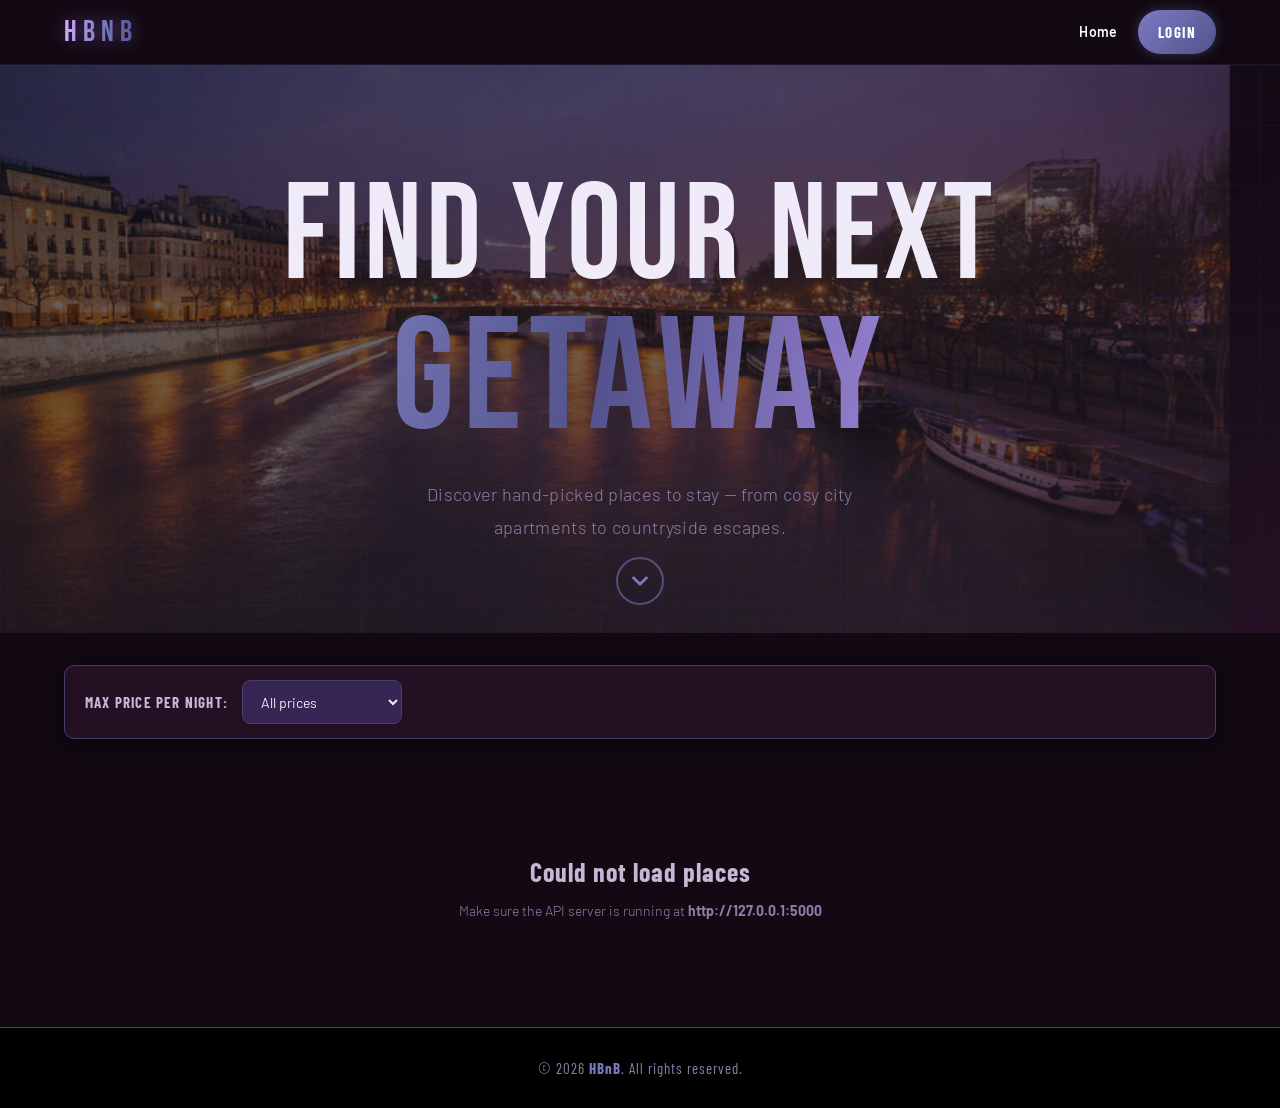
==== commit 9a1f0200: "feat: Updated a more dynamic Front End" ====
--- a/part4/front_end/add_review.html
+++ b/part4/front_end/add_review.html
@@ -5,6 +5,9 @@
     <meta name="viewport" content="width=device-width, initial-scale=1.0">
     <title>HBnB &#8211; Add Review</title>
     <link rel="icon" href="icon.png" type="image/png">
+    <link rel="preconnect" href="https://fonts.googleapis.com">
+    <link rel="preconnect" href="https://fonts.gstatic.com" crossorigin>
+    <link href="https://fonts.googleapis.com/css2?family=Bebas+Neue&family=Barlow+Condensed:wght@300;400;600;700;800&family=Barlow:ital,wght@0,300;0,400;0,500;0,600;0,700;1,300&display=swap" rel="stylesheet">
     <link rel="stylesheet" href="styles.css">
 </head>
 <body>
@@ -19,6 +22,7 @@
             <nav>
                 <a href="index.html">Home</a>
                 <a href="admin.html" id="admin-link" style="display:none;">Admin Panel</a>
+                <a href="create_place.html" id="add-place-link" class="add-place-button">✦ Add my place</a>
                 <a href="login.html" class="login-button">Login</a>
                 <a href="#" id="logout-link" class="logout-button" style="display:none;">Logout</a>
             </nav>
--- a/part4/front_end/styles.css
+++ b/part4/front_end/styles.css
@@ -1,42 +1,46 @@
 /* ============================================================
-   HBnB — Dark Shelf Theme
-   Inspired by: premium gallery / record-store shelf aesthetic
+   HBnB — Violet Noir Theme
+   Palette: #52528C / #453C70 / #372554 / #231123 / #120912 / #000000
+   Fonts:   Bebas Neue (display) · Barlow Condensed · Barlow
    ============================================================ */
 
 /* ---- Variables -------------------------------------------- */
 :root {
-    /* Brand */
-    --primary:       #0EA5E9;
-    --primary-dark:  #0284C7;
-    --primary-glow:  rgba(14, 165, 233, 0.18);
-    /* Danger — delete / error only */
-    --danger:        #E05252;
-    --danger-dark:   #C73E3E;
-
-    /* Dark surfaces */
-    --bg:            #0D1117;
-    --surface:       #161B27;
-    --surface-raised:#1C2333;
-    --shelf-plank:   #1E2738;
-    --shelf-edge:    #252D40;
+    /* Brand — indigo / violet */
+    --primary:        #52528C;
+    --primary-dark:   #453C70;
+    --primary-light:  #7B7BC4;
+    --primary-glow:   rgba(82, 82, 140, 0.22);
+
+    /* Danger */
+    --danger:         #E05252;
+    --danger-dark:    #C73E3E;
+
+    /* Dark surfaces — from the palette */
+    --bg:             #120912;
+    --surface:        #231123;
+    --surface-raised: #372554;
+    --shelf-plank:    #2D1A45;
+    --shelf-edge:     #453C70;
 
     /* Text on dark */
-    --text-bright:   #F0F6FC;
-    --text-dark:     #F0F6FC;
-    --text-medium:   #B0BEC5;
-    --text-light:    #8B949E;
-
-    /* Card / light elements */
-    --white:         #FFFFFF;
-    --card-bg:       #FFFFFF;
-    --border:        #DDDDDD;       /* school requirement — kept */
-    --border-dark:   #2D3748;
+    --text-bright:    #F0EBF8;
+    --text-medium:    #C4B8D6;
+    --text-light:     #8B7EA8;
+
+    /* Borders */
+    --border-dark:    #453C70;
 
     /* Shadows */
-    --shadow:        0 4px 24px rgba(0,0,0,0.45);
-    --shadow-hover:  0 20px 48px rgba(0,0,0,0.65), 0 0 28px rgba(14,165,233,0.12);
-    --radius:        10px;
-    --radius-lg:     16px;
+    --shadow:         0 4px 24px rgba(0,0,0,0.55);
+    --shadow-hover:   0 20px 48px rgba(0,0,0,0.75), 0 0 28px rgba(82,82,140,0.16);
+    --radius:         10px;
+    --radius-lg:      16px;
+
+    /* Fonts */
+    --font-display:   'Bebas Neue', 'Barlow Condensed', sans-serif;
+    --font-condensed: 'Barlow Condensed', sans-serif;
+    --font-body:      'Barlow', -apple-system, BlinkMacSystemFont, sans-serif;
 }
 
 /* ---- Reset ------------------------------------------------- */
@@ -45,8 +49,8 @@
 html { scroll-behavior: smooth; }
 
 body {
-    font-family: -apple-system, BlinkMacSystemFont, 'Segoe UI', Roboto,
-                 Helvetica, Arial, sans-serif;
+    font-family: var(--font-body);
+    font-weight: 400;
     background: var(--bg);
     color: var(--text-bright);
     line-height: 1.6;
@@ -64,10 +68,10 @@
 
 /* ---- Header ----------------------------------------------- */
 header {
-    background: rgba(13, 17, 23, 0.80);
+    background: rgba(18, 9, 18, 0.88);
     backdrop-filter: blur(24px);
     -webkit-backdrop-filter: blur(24px);
-    border-bottom: 1px solid rgba(255,255,255,0.07);
+    border-bottom: 1px solid rgba(82,82,140,0.20);
     position: sticky;
     top: 0;
     z-index: 100;
@@ -86,10 +90,14 @@
 .logo { height: 38px; width: auto; }
 
 .logo-fallback {
-    font-size: 24px;
-    font-weight: 800;
-    color: var(--primary);
-    letter-spacing: -1px;
+    font-family: var(--font-display);
+    font-size: 30px;
+    letter-spacing: 6px;
+    background: linear-gradient(90deg, #D4AAFF 0%, #7B7BC4 50%, #52528C 100%);
+    -webkit-background-clip: text;
+    -webkit-text-fill-color: transparent;
+    background-clip: text;
+    filter: drop-shadow(0 0 10px rgba(180,140,255,0.45));
 }
 
 nav {
@@ -99,29 +107,35 @@
 }
 
 nav a {
+    font-family: var(--font-body);
     font-size: 14px;
-    font-weight: 500;
-    color: var(--text-medium);
+    font-weight: 600;
+    color: #FFFFFF;
+    letter-spacing: 0.3px;
     transition: color 0.2s;
 }
 
-nav a:hover { color: var(--text-bright); }
+nav a:hover { color: var(--primary-light); }
 
 .login-button {
-    background: var(--primary) !important;
+    background: linear-gradient(135deg, #7B7BC4 0%, #52528C 100%) !important;
     color: #fff !important;
     padding: 8px 20px;
     border-radius: 22px;
-    font-weight: 600 !important;
-    font-size: 14px !important;
+    font-family: var(--font-condensed) !important;
+    font-weight: 700 !important;
+    font-size: 15px !important;
+    letter-spacing: 1.5px;
+    text-transform: uppercase;
     min-height: 44px;
     display: inline-flex;
     align-items: center;
-    transition: background 0.2s, transform 0.1s !important;
+    box-shadow: 0 0 14px rgba(123,123,196,0.35);
+    transition: opacity 0.2s, transform 0.1s !important;
 }
 
 .login-button:hover {
-    background: var(--primary-dark) !important;
+    opacity: 0.88;
     color: #fff !important;
     transform: scale(1.04);
 }
@@ -129,10 +143,13 @@
 .logout-button {
     padding: 8px 20px;
     border-radius: 22px;
-    font-weight: 600;
-    font-size: 14px;
-    border: 1.5px solid var(--border-dark);
-    color: var(--text-medium) !important;
+    font-family: var(--font-condensed);
+    font-weight: 700;
+    font-size: 15px;
+    letter-spacing: 1.5px;
+    text-transform: uppercase;
+    border: 1.5px solid rgba(255,255,255,0.50);
+    color: #ffffff !important;
     transition: border-color 0.2s, color 0.2s, background 0.2s;
     min-height: 44px;
     display: inline-flex;
@@ -140,27 +157,98 @@
 }
 
 .logout-button:hover {
-    border-color: var(--primary);
-    color: var(--primary) !important;
+    border-color: var(--primary-light);
+    color: var(--primary-light) !important;
     background: var(--primary-glow);
+}
+
+/* Add my place — shown when logged in */
+.add-place-button {
+    background: linear-gradient(135deg, #A78BFA 0%, #7B7BC4 100%) !important;
+    color: #fff !important;
+    padding: 8px 18px;
+    border-radius: 22px;
+    font-family: var(--font-condensed) !important;
+    font-weight: 700 !important;
+    font-size: 14px !important;
+    letter-spacing: 1px;
+    text-transform: uppercase;
+    min-height: 44px;
+    display: none; /* shown via JS */
+    align-items: center;
+    gap: 6px;
+    box-shadow: 0 0 16px rgba(167,139,250,0.30);
+    transition: opacity 0.2s, transform 0.1s !important;
+    white-space: nowrap;
+}
+
+.add-place-button:hover {
+    opacity: 0.88;
+    transform: scale(1.04);
+    color: #fff !important;
 }
 
 /* ---- Hero -------------------------------------------------- */
 .hero {
     position: relative;
-    padding: 100px 24px 80px;
+    padding: 110px 24px 90px;
     text-align: center;
     overflow: hidden;
-    background: linear-gradient(160deg, #0D1117 0%, #0D1B2A 60%, #091520 100%);
-}
+    background: linear-gradient(160deg, #000000 0%, #120912 45%, #231123 100%);
+}
+
+/* ---- Hero background image slideshow --------------------- */
+.hero-bg-slider {
+    position: absolute;
+    inset: 0;
+    z-index: 0;
+    overflow: hidden;
+}
+
+.hero-bg-img {
+    position: absolute;
+    inset: -8%;          /* slightly oversized so pan doesn't reveal edges */
+    width: 116%;
+    height: 116%;
+    object-fit: cover;
+    object-position: center;
+    opacity: 0;
+    transform: scale(1.08) translate(0, 0);
+    transition: opacity 2.2s ease;
+    will-change: opacity, transform;
+}
+
+.hero-bg-img.active {
+    opacity: 0.40;
+}
+
+/* Ken Burns — 3 panning directions, cycled via nth-child */
+@keyframes kb-right {
+    0%   { transform: scale(1.12) translate(-3%, 1%); }
+    100% { transform: scale(1.02) translate(3%, -1%); }
+}
+@keyframes kb-left {
+    0%   { transform: scale(1.06) translate(3%, -2%); }
+    100% { transform: scale(1.14) translate(-3%, 1%); }
+}
+@keyframes kb-up {
+    0%   { transform: scale(1.14) translate(1%, 3%); }
+    100% { transform: scale(1.04) translate(-1%, -2%); }
+}
+
+.hero-bg-img:nth-child(3n+1).active { animation: kb-right 7s ease-in-out forwards; }
+.hero-bg-img:nth-child(3n+2).active { animation: kb-left  7s ease-in-out forwards; }
+.hero-bg-img:nth-child(3n)   .active { animation: kb-up    7s ease-in-out forwards; }
+.hero-bg-img:nth-child(3n+3).active { animation: kb-up    7s ease-in-out forwards; }
 
 /* Radial ambient glow */
 .hero::before {
     content: '';
     position: absolute;
     inset: 0;
+    z-index: 1;
     background: radial-gradient(ellipse 80% 60% at 50% 0%,
-                rgba(14,165,233,0.12) 0%, transparent 70%);
+                rgba(82,82,140,0.26) 0%, transparent 70%);
     pointer-events: none;
 }
 
@@ -169,40 +257,91 @@
     content: '';
     position: absolute;
     inset: 0;
+    z-index: 2;
     background-image:
-        linear-gradient(rgba(14,165,233,0.04) 1px, transparent 1px),
-        linear-gradient(90deg, rgba(14,165,233,0.04) 1px, transparent 1px);
+        linear-gradient(rgba(82,82,140,0.07) 1px, transparent 1px),
+        linear-gradient(90deg, rgba(82,82,140,0.07) 1px, transparent 1px);
     background-size: 60px 60px;
     pointer-events: none;
 }
 
 .hero-content {
     position: relative;
-    z-index: 1;
-    max-width: 760px;
+    z-index: 3;
+    max-width: 900px;
     margin: 0 auto;
 }
 
 .hero-title {
-    font-size: clamp(36px, 6vw, 68px);
-    font-weight: 800;
-    line-height: 1.08;
-    letter-spacing: -2px;
-    color: var(--text-bright);
-    margin-bottom: 18px;
+    font-family: var(--font-display);
+    font-size: clamp(72px, 13vw, 136px);
+    font-weight: 400; /* Bebas Neue is inherently bold */
+    line-height: 0.92;
+    letter-spacing: 4px;
+    color: var(--text-bright);
+    text-transform: uppercase;
+    margin-bottom: 12px;
 }
 
 .hero-accent {
-    color: var(--primary);
-    position: relative;
+    display: block;
+    font-family: var(--font-display);
+    font-size: clamp(82px, 15vw, 160px);
+    letter-spacing: 8px;
+    line-height: 1;
+    background: linear-gradient(100deg, #9090D4 0%, #52528C 45%, #C4A0FF 100%);
+    -webkit-background-clip: text;
+    -webkit-text-fill-color: transparent;
+    background-clip: text;
 }
 
 .hero-sub {
+    font-family: var(--font-body);
     font-size: clamp(15px, 2vw, 18px);
+    font-weight: 300;
     color: var(--text-light);
     max-width: 480px;
-    margin: 0 auto 36px;
-    line-height: 1.7;
+    margin: 18px auto 0;
+    line-height: 1.8;
+    letter-spacing: 0.3px;
+}
+
+/* ---- Hero scroll arrow ------------------------------------ */
+.hero-scroll-arrow {
+    position: absolute;
+    bottom: 28px;
+    left: 50%;
+    transform: translateX(-50%);
+    z-index: 4;
+    background: transparent;
+    border: 2px solid rgba(123, 123, 196, 0.55);
+    border-radius: 50%;
+    width: 48px;
+    height: 48px;
+    display: flex;
+    align-items: center;
+    justify-content: center;
+    cursor: pointer;
+    color: var(--primary-light);
+    transition: border-color 0.2s, color 0.2s, background 0.2s;
+    animation: hero-arrow-bounce 2s ease-in-out infinite;
+}
+
+.hero-scroll-arrow:hover {
+    background: rgba(82, 82, 140, 0.25);
+    border-color: var(--primary-light);
+    color: #fff;
+    animation: none;
+}
+
+.hero-scroll-arrow svg {
+    width: 26px;
+    height: 26px;
+}
+
+@keyframes hero-arrow-bounce {
+    0%, 100% { transform: translateX(-50%) translateY(0); }
+    50%       { transform: translateX(-50%) translateY(8px); }
 }
 
 /* ---- Main -------------------------------------------------- */
@@ -231,9 +370,12 @@
 }
 
 .filters label {
-    font-weight: 600;
+    font-family: var(--font-condensed);
+    font-weight: 700;
+    font-size: 15px;
+    letter-spacing: 1.2px;
+    text-transform: uppercase;
     color: var(--text-medium);
-    font-size: 14px;
     white-space: nowrap;
 }
 
@@ -241,20 +383,20 @@
     padding: 8px 14px;
     border: 1px solid var(--border-dark);
     border-radius: 8px;
+    font-family: var(--font-body);
     font-size: 14px;
     color: var(--text-bright);
     background: var(--surface-raised);
     cursor: pointer;
     outline: none;
     transition: border-color 0.2s, box-shadow 0.2s;
-    font-family: inherit;
     min-width: 160px;
     min-height: 44px;
 }
 
 .filters select:focus {
-    border-color: var(--primary);
-    box-shadow: 0 0 0 3px rgba(14,165,233,0.18);
+    border-color: var(--primary-light);
+    box-shadow: 0 0 0 3px var(--primary-glow);
 }
 
 /* ---- Shelf layout ----------------------------------------- */
@@ -272,21 +414,21 @@
     left: 4px;
     right: 4px;
     height: 12px;
-    background: linear-gradient(180deg, var(--shelf-plank) 0%, #131A28 100%);
+    background: linear-gradient(180deg, var(--shelf-plank) 0%, #0D0615 100%);
     border-radius: 0 0 8px 8px;
-    box-shadow: 0 6px 24px rgba(0,0,0,0.7), 0 2px 4px rgba(0,0,0,0.9);
-}
-
-/* Shelf label */
+    box-shadow: 0 6px 24px rgba(0,0,0,0.85), 0 2px 4px rgba(0,0,0,0.95);
+}
+
 .shelf-label {
+    font-family: var(--font-condensed);
     font-size: 11px;
     font-weight: 700;
-    letter-spacing: 2px;
+    letter-spacing: 3px;
     text-transform: uppercase;
     color: var(--text-light);
     margin-bottom: 4px;
     padding-left: 24px;
-    opacity: 0.6;
+    opacity: 0.5;
 }
 
 .shelf-row-cards {
@@ -295,17 +437,17 @@
 }
 
 /* ---- Place card ------------------------------------------- */
-/* Required school values are preserved exactly */
+/* Required school values preserved exactly */
 .place-card {
-    background: #0D1B2A;
+    background: #1A0E2A;
     border: 1px solid var(--border-dark); /* required */
-    border-radius: 10px;              /* required */
-    padding: 10px;                    /* required */
-    margin: 20px;                     /* required */
+    border-radius: 10px;                   /* required */
+    padding: 10px;                         /* required */
+    margin: 20px;                          /* required */
     box-shadow:
-        0 8px 24px rgba(0,0,0,0.5),
-        0 2px 6px rgba(0,0,0,0.7),
-        0 -1px 0 rgba(255,255,255,0.06) inset;
+        0 8px 24px rgba(0,0,0,0.6),
+        0 2px 6px rgba(0,0,0,0.8),
+        0 -1px 0 rgba(82,82,140,0.10) inset;
     transition:
         transform 0.32s cubic-bezier(0.34,1.56,0.64,1),
         box-shadow 0.3s ease;
@@ -317,16 +459,16 @@
 .place-card:hover {
     transform: translateY(-14px) scale(1.025);
     box-shadow:
-        0 28px 56px rgba(0,0,0,0.7),
-        0 0 32px rgba(14,165,233,0.14),
-        0 -1px 0 rgba(255,255,255,0.1) inset;
+        0 28px 56px rgba(0,0,0,0.75),
+        0 0 40px rgba(82,82,140,0.20),
+        0 -1px 0 rgba(123,123,196,0.14) inset;
 }
 
 .place-card-img {
     width: 100%;
     height: 190px;
     border-radius: 8px;
-    background: linear-gradient(135deg, #E0F2FE 0%, #BAE6FD 50%, #7DD3FC 100%);
+    background: linear-gradient(135deg, #231123 0%, #372554 50%, #52528C 100%);
     display: flex;
     align-items: center;
     justify-content: center;
@@ -344,8 +486,10 @@
 }
 
 .place-card h3 {
-    font-size: 16px;
-    font-weight: 700;
+    font-family: var(--font-condensed);
+    font-size: 20px;
+    font-weight: 700;
+    letter-spacing: 0.5px;
     color: var(--text-bright);
     margin-bottom: 6px;
     white-space: nowrap;
@@ -354,15 +498,17 @@
 }
 
 .place-card .price {
+    font-family: var(--font-body);
     font-size: 14px;
+    font-weight: 300;
     color: var(--text-medium);
     margin-bottom: 16px;
     flex: 1;
 }
 
 .place-card .price strong {
-    color: var(--text-bright);
-    font-weight: 700;
+    font-weight: 700;
+    color: var(--primary-light);
 }
 
 .details-button {
@@ -371,13 +517,15 @@
     color: #fff;
     padding: 10px 0;
     border-radius: 8px;
-    font-weight: 600;
-    font-size: 14px;
+    font-family: var(--font-condensed);
+    font-weight: 700;
+    font-size: 16px;
+    letter-spacing: 2px;
+    text-transform: uppercase;
     text-align: center;
     transition: background 0.2s, transform 0.1s;
     border: none;
     cursor: pointer;
-    font-family: inherit;
     width: 100%;
     margin-top: auto;
     min-height: 44px;
@@ -397,18 +545,23 @@
     border-radius: var(--radius-lg);
     padding: 44px 40px;
     border: 1px solid var(--border-dark);
-    box-shadow: 0 24px 64px rgba(0,0,0,0.5), 0 0 0 1px rgba(255,255,255,0.04) inset;
+    box-shadow: 0 24px 64px rgba(0,0,0,0.6), 0 0 0 1px rgba(82,82,140,0.08) inset;
 }
 
 .auth-container h1 {
-    font-size: 26px;
-    font-weight: 700;
+    font-family: var(--font-condensed);
+    font-size: 36px;
+    font-weight: 800;
+    letter-spacing: 2px;
+    text-transform: uppercase;
     color: var(--text-bright);
     margin-bottom: 6px;
     text-align: center;
 }
 
 .subtitle {
+    font-family: var(--font-body);
+    font-weight: 300;
     color: var(--text-light);
     font-size: 14px;
     text-align: center;
@@ -419,12 +572,13 @@
 
 .form-group label {
     display: block;
-    font-size: 12px;
-    font-weight: 700;
+    font-family: var(--font-condensed);
+    font-size: 13px;
+    font-weight: 700;
+    letter-spacing: 1.2px;
+    text-transform: uppercase;
     color: var(--text-medium);
     margin-bottom: 6px;
-    text-transform: uppercase;
-    letter-spacing: 0.6px;
 }
 
 .form-group input,
@@ -434,25 +588,49 @@
     padding: 12px 16px;
     border: 1px solid var(--border-dark);
     border-radius: 8px;
+    font-family: var(--font-body);
     font-size: 16px;
+    font-weight: 400;
     color: var(--text-bright);
     background: var(--surface-raised);
     outline: none;
     transition: border-color 0.2s, box-shadow 0.2s;
-    font-family: inherit;
 }
 
 .form-group input::placeholder,
 .form-group textarea::placeholder {
     color: var(--text-light);
     opacity: 0.7;
+    font-weight: 300;
+}
+
+/* Review form & add-review placeholder — always bright */
+.add-review .form-group input::placeholder,
+.add-review .form-group textarea::placeholder,
+#review-text::placeholder {
+    color: rgba(255, 255, 255, 0.55);
+    opacity: 1;
+}
+
+/* Admin form placeholders — always white */
+.admin-form .form-group input::placeholder,
+.admin-form .form-group textarea::placeholder,
+.admin-form .form-group select::placeholder {
+    color: rgba(255, 255, 255, 0.55);
+    opacity: 1;
+}
+
+/* Edit-row inline inputs placeholder */
+.edit-row input::placeholder {
+    color: rgba(255, 255, 255, 0.45);
+    opacity: 1;
 }
 
 .form-group input:focus,
 .form-group textarea:focus,
 .form-group select:focus {
-    border-color: var(--primary);
-    box-shadow: 0 0 0 3px rgba(14,165,233,0.18);
+    border-color: var(--primary-light);
+    box-shadow: 0 0 0 3px var(--primary-glow);
 }
 
 .form-group textarea {
@@ -467,11 +645,13 @@
     color: #fff;
     border: none;
     border-radius: 8px;
-    font-size: 16px;
-    font-weight: 700;
+    font-family: var(--font-condensed);
+    font-size: 18px;
+    font-weight: 700;
+    letter-spacing: 2.5px;
+    text-transform: uppercase;
     cursor: pointer;
     transition: background 0.2s, transform 0.1s;
-    font-family: inherit;
     margin-top: 4px;
     min-height: 44px;
 }
@@ -481,6 +661,7 @@
 
 /* ---- Messages --------------------------------------------- */
 .error-message {
+    font-family: var(--font-body);
     font-size: 14px;
     text-align: center;
     margin-top: 14px;
@@ -493,14 +674,14 @@
 
 .error-message.error {
     color: var(--danger);
-    background: rgba(224,82,82,0.1);
+    background: rgba(224,82,82,0.10);
     border: 1px solid rgba(224,82,82,0.25);
 }
 
 .error-message.success {
-    color: #4ADE80;
-    background: rgba(74,222,128,0.08);
-    border: 1px solid rgba(74,222,128,0.2);
+    color: #C4A0FF;
+    background: rgba(167,139,250,0.08);
+    border: 1px solid rgba(167,139,250,0.20);
 }
 
 /* ---- Place details page ----------------------------------- */
@@ -514,16 +695,19 @@
 }
 
 .place-hero {
-    background: linear-gradient(135deg, #0D1B2A 0%, #0A2540 50%, #0EA5E9 100%);
+    background: linear-gradient(135deg, #120912 0%, #231123 55%, #372554 100%);
     padding: 52px 44px;
     color: #fff;
 }
 
 .place-hero h1 {
-    font-size: 34px;
+    font-family: var(--font-condensed);
+    font-size: clamp(28px, 5vw, 44px);
     font-weight: 800;
+    letter-spacing: 1.5px;
+    text-transform: uppercase;
     margin-bottom: 14px;
-    line-height: 1.2;
+    line-height: 1.1;
 }
 
 .place-meta {
@@ -533,16 +717,23 @@
     flex-wrap: wrap;
 }
 
-.meta-item { font-size: 15px; opacity: 0.85; }
+.meta-item {
+    font-family: var(--font-body);
+    font-size: 15px;
+    font-weight: 300;
+    opacity: 0.85;
+}
 
 .price-tag {
-    font-size: 20px;
-    font-weight: 700;
-    background: rgba(255,255,255,0.15);
+    font-family: var(--font-condensed);
+    font-size: 22px;
+    font-weight: 700;
+    letter-spacing: 1px;
+    background: rgba(82,82,140,0.28);
     padding: 6px 18px;
     border-radius: 22px;
     backdrop-filter: blur(8px);
-    border: 1px solid rgba(255,255,255,0.2);
+    border: 1px solid rgba(123,123,196,0.30);
 }
 
 .place-detail-image {
@@ -561,8 +752,11 @@
 .place-info { padding: 36px 44px; }
 
 .place-info h2 {
-    font-size: 20px;
-    font-weight: 700;
+    font-family: var(--font-condensed);
+    font-size: 22px;
+    font-weight: 700;
+    letter-spacing: 1.2px;
+    text-transform: uppercase;
     color: var(--text-bright);
     margin-bottom: 14px;
     padding-bottom: 10px;
@@ -570,9 +764,11 @@
 }
 
 .place-description {
+    font-family: var(--font-body);
+    font-weight: 300;
     color: var(--text-medium);
     font-size: 15px;
-    line-height: 1.8;
+    line-height: 1.9;
     margin-bottom: 28px;
 }
 
@@ -596,13 +792,27 @@
     display: flex;
     align-items: center;
     justify-content: center;
-    font-size: 22px;
+    font-family: var(--font-condensed);
+    font-size: 24px;
     font-weight: 700;
     flex-shrink: 0;
 }
 
-.host-info h3 { font-size: 16px; font-weight: 600; color: var(--text-bright); margin-bottom: 2px; }
-.host-info p  { font-size: 13px; color: var(--text-light); }
+.host-info h3 {
+    font-family: var(--font-condensed);
+    font-size: 18px;
+    font-weight: 600;
+    letter-spacing: 0.5px;
+    color: var(--text-bright);
+    margin-bottom: 2px;
+}
+
+.host-info p {
+    font-family: var(--font-body);
+    font-weight: 300;
+    font-size: 13px;
+    color: var(--text-light);
+}
 
 .amenities-list {
     display: flex;
@@ -616,17 +826,22 @@
     border: 1px solid var(--border-dark);
     padding: 6px 16px;
     border-radius: 22px;
-    font-size: 13px;
+    font-family: var(--font-condensed);
+    font-size: 14px;
+    font-weight: 600;
+    letter-spacing: 0.5px;
     color: var(--text-medium);
-    font-weight: 500;
 }
 
 /* ---- Reviews --------------------------------------------- */
 .reviews-section { margin-bottom: 32px; }
 
 .reviews-section > h2 {
-    font-size: 22px;
-    font-weight: 700;
+    font-family: var(--font-condensed);
+    font-size: 28px;
+    font-weight: 700;
+    letter-spacing: 1.5px;
+    text-transform: uppercase;
     color: var(--text-bright);
     margin-bottom: 20px;
 }
@@ -634,10 +849,11 @@
 .review-card {
     background: var(--surface);
     border: 1px solid var(--border-dark); /* required */
-    border-radius: 10px;             /* required */
-    padding: 10px;                   /* required */
-    margin: 20px;                    /* required */
+    border-radius: 10px;                   /* required */
+    padding: 10px;                         /* required */
+    margin: 20px;                          /* required */
     margin-left: 0;
+    margin-right: 0;
     box-shadow: var(--shadow);
 }
 
@@ -650,11 +866,31 @@
     gap: 8px;
 }
 
-.reviewer-name { font-weight: 600; color: var(--text-bright); font-size: 15px; }
-.review-stars  { color: #FFB400; font-size: 18px; letter-spacing: 2px; }
-.review-text   { color: var(--text-medium); font-size: 14px; line-height: 1.7; }
-
-.no-reviews { color: var(--text-light); font-style: italic; padding: 20px 0; }
+.reviewer-name {
+    font-family: var(--font-condensed);
+    font-weight: 600;
+    font-size: 17px;
+    letter-spacing: 0.5px;
+    color: var(--text-bright);
+}
+
+.review-stars  { color: #F59E0B; font-size: 18px; letter-spacing: 2px; }
+
+.review-text {
+    font-family: var(--font-body);
+    font-weight: 300;
+    color: var(--text-medium);
+    font-size: 14px;
+    line-height: 1.8;
+}
+
+.no-reviews {
+    font-family: var(--font-body);
+    font-weight: 300;
+    color: var(--text-light);
+    font-style: italic;
+    padding: 20px 0;
+}
 
 /* ---- Add review ------------------------------------------ */
 .add-review {
@@ -667,8 +903,11 @@
 }
 
 .add-review h2 {
-    font-size: 22px;
-    font-weight: 700;
+    font-family: var(--font-condensed);
+    font-size: 28px;
+    font-weight: 700;
+    letter-spacing: 1.5px;
+    text-transform: uppercase;
     color: var(--text-bright);
     margin-bottom: 28px;
 }
@@ -679,6 +918,8 @@
 .loading {
     text-align: center;
     padding: 72px 24px;
+    font-family: var(--font-body);
+    font-weight: 300;
     color: var(--text-light);
     font-size: 16px;
     grid-column: 1 / -1;
@@ -689,7 +930,7 @@
     display: inline-block;
     width: 18px; height: 18px;
     border: 2px solid var(--border-dark);
-    border-top-color: var(--primary);
+    border-top-color: var(--primary-light);
     border-radius: 50%;
     animation: spin 0.75s linear infinite;
     margin-left: 10px;
@@ -703,54 +944,74 @@
     grid-column: 1 / -1;
 }
 
-.empty-state h3 { font-size: 20px; font-weight: 600; margin-bottom: 8px; color: var(--text-medium); }
-.empty-state p  { font-size: 14px; }
-.empty-state a  { color: var(--primary); font-weight: 500; }
+.empty-state h3 {
+    font-family: var(--font-condensed);
+    font-size: 26px;
+    font-weight: 700;
+    letter-spacing: 1px;
+    margin-bottom: 8px;
+    color: var(--text-medium);
+}
+
+.empty-state p  { font-size: 14px; font-weight: 300; }
+.empty-state a  { color: var(--primary-light); font-weight: 600; }
 
 /* ---- Footer ---------------------------------------------- */
 footer {
-    background: #080C12;
+    background: #000000;
     border-top: 1px solid var(--border-dark);
     color: var(--text-light);
     text-align: center;
     padding: 28px 24px;
-    font-size: 14px;
+    font-family: var(--font-condensed);
+    font-size: 15px;
+    letter-spacing: 1px;
     margin-top: auto;
 }
 
-footer strong { color: var(--text-medium); }
+footer strong { color: var(--primary-light); }
 
 /* ---- Admin panel ----------------------------------------- */
 .admin-header { margin-bottom: 32px; }
 
 .admin-header h1 {
-    font-size: 28px;
-    font-weight: 800;
+    font-family: var(--font-display);
+    font-size: clamp(36px, 5vw, 52px);
+    letter-spacing: 3px;
     color: var(--text-bright);
     margin-bottom: 4px;
 }
 
-.admin-header p { color: var(--text-light); font-size: 14px; }
+.admin-header p {
+    font-family: var(--font-body);
+    font-weight: 300;
+    color: var(--text-light);
+    font-size: 14px;
+}
 
 .admin-grid {
     display: grid;
-    grid-template-columns: 1fr 1fr;
+    grid-template-columns: minmax(260px, 360px) 1fr;
     gap: 24px;
     margin-bottom: 32px;
+    align-items: start;
 }
 
 .admin-section {
     background: var(--surface);
     border-radius: var(--radius-lg);
-    padding: 32px;
+    padding: 28px 28px 20px;
     border: 1px solid var(--border-dark);
     box-shadow: var(--shadow);
     margin-bottom: 32px;
 }
 
 .admin-section h2 {
-    font-size: 18px;
-    font-weight: 700;
+    font-family: var(--font-condensed);
+    font-size: 20px;
+    font-weight: 700;
+    letter-spacing: 1.5px;
+    text-transform: uppercase;
     color: var(--text-bright);
     margin-bottom: 22px;
     padding-bottom: 12px;
@@ -774,11 +1035,12 @@
 
 .admin-table th {
     text-align: left;
-    font-size: 11px;
-    font-weight: 700;
+    font-family: var(--font-condensed);
+    font-size: 12px;
+    font-weight: 700;
+    letter-spacing: 1.2px;
     color: var(--text-light);
     text-transform: uppercase;
-    letter-spacing: 0.5px;
     padding: 8px 10px;
     border-bottom: 1px solid var(--border-dark);
     white-space: nowrap;
@@ -786,8 +1048,10 @@
 
 .admin-table td {
     padding: 11px 10px;
-    border-bottom: 1px solid rgba(45,55,72,0.5);
+    border-bottom: 1px solid rgba(69,60,112,0.40);
+    font-family: var(--font-body);
     font-size: 13px;
+    font-weight: 400;
     color: var(--text-medium);
     vertical-align: middle;
 }
@@ -795,15 +1059,15 @@
 .admin-table tr:last-child td { border-bottom: none; }
 .admin-table tr:hover td { background: var(--surface-raised); }
 
-.edit-row td { background: rgba(14,165,233,0.04) !important; }
+.edit-row td { background: rgba(82,82,140,0.06) !important; }
 
 .edit-row input {
     width: 100%;
     padding: 5px 9px;
     border: 1px solid var(--border-dark);
     border-radius: 6px;
+    font-family: var(--font-body);
     font-size: 13px;
-    font-family: inherit;
     outline: none;
     background: var(--surface-raised);
     color: var(--text-bright);
@@ -811,18 +1075,19 @@
 }
 
 .edit-row input:focus {
-    border-color: var(--primary);
-    box-shadow: 0 0 0 3px rgba(14,165,233,0.18);
+    border-color: var(--primary-light);
+    box-shadow: 0 0 0 3px var(--primary-glow);
 }
 
 .btn-sm {
     padding: 5px 12px;
     border-radius: 6px;
-    font-size: 12px;
-    font-weight: 600;
+    font-family: var(--font-condensed);
+    font-size: 13px;
+    font-weight: 700;
+    letter-spacing: 0.5px;
     cursor: pointer;
     border: none;
-    font-family: inherit;
     transition: opacity 0.2s, transform 0.1s;
     min-height: 30px;
     white-space: nowrap;
@@ -831,23 +1096,24 @@
 .btn-sm:hover  { opacity: 0.82; }
 .btn-sm:active { transform: scale(0.97); }
 
-.btn-edit   { background: rgba(14,165,233,0.12); color: var(--primary); }
-.btn-save   { background: rgba(74,222,128,0.1);  color: #4ADE80; }
-.btn-cancel { background: var(--surface-raised); color: var(--text-medium); }
-.btn-delete { background: rgba(224,82,82,0.12);  color: var(--danger); }
+.btn-edit   { background: rgba(99,102,241,0.18); color: #818CF8; border: 1px solid rgba(99,102,241,0.30); }
+.btn-save   { background: rgba(52,211,153,0.15); color: #34D399; border: 1px solid rgba(52,211,153,0.30); }
+.btn-cancel { background: var(--surface-raised); color: var(--text-medium); border: 1px solid var(--border-dark); }
+.btn-delete { background: rgba(248,113,113,0.15); color: #F87171; border: 1px solid rgba(248,113,113,0.30); }
 
 .badge {
     display: inline-block;
     padding: 2px 9px;
     border-radius: 12px;
-    font-size: 11px;
-    font-weight: 700;
-    text-transform: uppercase;
-    letter-spacing: 0.3px;
-}
-
-.badge-admin { background: rgba(14,165,233,0.12); color: var(--primary); }
-.badge-user  { background: rgba(74,222,128,0.1);  color: #4ADE80; }
+    font-family: var(--font-condensed);
+    font-size: 12px;
+    font-weight: 700;
+    text-transform: uppercase;
+    letter-spacing: 0.5px;
+}
+
+.badge-admin { background: rgba(139,92,246,0.22); color: #A78BFA; border: 1px solid rgba(139,92,246,0.35); }
+.badge-user  { background: rgba(52,211,153,0.15); color: #34D399; border: 1px solid rgba(52,211,153,0.30); }
 
 .btn-danger {
     background: var(--danger);
@@ -855,11 +1121,13 @@
     padding: 9px 18px;
     border-radius: 8px;
     border: none;
-    font-size: 14px;
-    font-weight: 600;
+    font-family: var(--font-condensed);
+    font-size: 15px;
+    font-weight: 700;
+    letter-spacing: 1px;
+    text-transform: uppercase;
     cursor: pointer;
     transition: background 0.2s;
-    font-family: inherit;
     min-height: 40px;
 }
 
@@ -875,19 +1143,125 @@
 }
 
 #admin-link {
-    background: rgba(14,165,233,0.12);
-    color: var(--primary) !important;
+    background: linear-gradient(135deg, #F59E0B 0%, #D97706 100%);
+    color: #000 !important;
     padding: 5px 14px;
     border-radius: 22px;
-    font-weight: 700 !important;
-    font-size: 12px !important;
-    text-transform: uppercase;
-    letter-spacing: 0.4px;
+    font-family: var(--font-condensed) !important;
+    font-weight: 800 !important;
+    font-size: 13px !important;
+    text-transform: uppercase;
+    letter-spacing: 1px;
+    box-shadow: 0 0 10px rgba(245,158,11,0.40);
 }
 
 #admin-link:hover {
-    background: var(--primary);
-    color: #fff !important;
+    opacity: 0.88;
+    color: #000 !important;
+}
+
+/* ---- Scroll fade animations (bidirectional) -------------- */
+.scroll-fade {
+    opacity: 0;
+    transform: translateY(44px) scale(0.97);
+    transition: opacity 0.38s cubic-bezier(0.22, 1, 0.36, 1),
+                transform 0.38s cubic-bezier(0.22, 1, 0.36, 1);
+    will-change: opacity, transform;
+}
+
+.scroll-fade.visible {
+    opacity: 1;
+    transform: translateY(0) scale(1);
+}
+
+/* ---- Place page two-column grid -------------------------- */
+.place-page-grid {
+    display: grid;
+    grid-template-columns: 1fr 300px;
+    gap: 32px;
+    align-items: start;
+    max-width: 1200px;
+    margin: 0 auto;
+    padding: 32px 24px;
+}
+
+.place-main-col { min-width: 0; }
+
+/* ---- Suggestions sidebar --------------------------------- */
+.suggestions-sidebar {
+    position: sticky;
+    top: 80px;
+}
+
+.suggestions-sidebar > h2 {
+    font-family: var(--font-condensed);
+    font-size: 20px;
+    font-weight: 700;
+    letter-spacing: 1.5px;
+    text-transform: uppercase;
+    color: var(--text-bright);
+    margin-bottom: 16px;
+    padding-bottom: 10px;
+    border-bottom: 1px solid var(--border-dark);
+}
+
+.suggestion-card {
+    display: flex;
+    gap: 12px;
+    align-items: center;
+    padding: 12px;
+    background: var(--surface);
+    border: 1px solid var(--border-dark);
+    border-radius: var(--radius);
+    margin-bottom: 12px;
+    transition: background 0.2s, transform 0.2s, border-color 0.2s;
+    cursor: pointer;
+}
+
+.suggestion-card:hover {
+    background: var(--surface-raised);
+    border-color: var(--primary);
+    transform: translateX(4px);
+}
+
+.suggestion-img {
+    width: 64px;
+    height: 64px;
+    border-radius: 8px;
+    overflow: hidden;
+    flex-shrink: 0;
+    background: linear-gradient(135deg, #231123, #372554);
+    display: flex;
+    align-items: center;
+    justify-content: center;
+    font-size: 28px;
+}
+
+.suggestion-img img {
+    width: 100%;
+    height: 100%;
+    object-fit: cover;
+    display: block;
+}
+
+.suggestion-info { flex: 1; min-width: 0; }
+
+.suggestion-title {
+    font-family: var(--font-condensed);
+    font-size: 15px;
+    font-weight: 700;
+    color: var(--text-bright);
+    white-space: nowrap;
+    overflow: hidden;
+    text-overflow: ellipsis;
+    margin-bottom: 2px;
+}
+
+.suggestion-price {
+    font-family: var(--font-body);
+    font-size: 13px;
+    font-weight: 300;
+    color: var(--primary-light);
 }
 
 /* ---- Responsive ------------------------------------------ */
@@ -899,40 +1273,57 @@
     .shelf-row-cards { grid-template-columns: repeat(3, 1fr); }
 }
 
+/* ── 1023 px ─────────────────────────────────────────────── */
 @media (max-width: 1023px) {
-    .header-container { padding: 0 20px; }
+    /* Header */
+    .header-container { padding: 0 20px; height: 60px; }
+    .logo { height: 34px; }
+    .logo-fallback { font-size: 26px; letter-spacing: 4px; }
+    nav { gap: 16px; }
+    .login-button, .logout-button, .add-place-button {
+        font-size: 13px !important;
+        padding: 6px 16px !important;
+        min-height: 38px !important;
+        letter-spacing: 1px !important;
+    }
+    /* Layout */
     .main-inner { padding: 24px 20px; }
     .shelf-row-cards { grid-template-columns: repeat(2, 1fr); }
     .place-hero { padding: 44px 36px; }
     .place-info { padding: 32px 36px; }
     .admin-grid { grid-template-columns: 1fr; gap: 0; }
-}
-
+    .place-page-grid { grid-template-columns: 1fr; padding: 24px 20px; }
+    .suggestions-sidebar { display: none; }
+}
+
+/* ── 767 px ──────────────────────────────────────────────── */
 @media (max-width: 767px) {
-    .header-container { padding: 0 16px; height: 58px; }
-    .logo { height: 32px; }
-    nav { gap: 12px; }
-    nav a:not(.login-button):not(.logout-button) { font-size: 13px; }
-
+    /* Header */
+    .header-container { padding: 0 14px; height: 52px; }
+    .logo { height: 28px; }
+    .logo-fallback { font-size: 22px; letter-spacing: 3px; }
+    nav { gap: 10px; }
+    nav a:not(.login-button):not(.logout-button):not(.add-place-button) { font-size: 12px; }
+    .login-button, .logout-button, .add-place-button {
+        font-size: 11px !important;
+        padding: 5px 12px !important;
+        min-height: 32px !important;
+        letter-spacing: 0.6px !important;
+        border-radius: 18px !important;
+    }
+    /* Layout */
     .main-inner { padding: 20px 16px; }
-
     .hero { padding: 72px 16px 56px; }
-    .hero-title { letter-spacing: -1px; }
-
-    .filters {
-        flex-direction: column;
-        align-items: flex-start;
-        gap: 10px;
-        padding: 14px 16px;
-    }
+    .hero-title { letter-spacing: 2px; }
+    .hero-accent { letter-spacing: 4px; }
+    .filters { flex-direction: column; align-items: flex-start; gap: 10px; padding: 14px 16px; }
     .filters select { width: 100%; min-width: unset; font-size: 16px; }
-
     .shelf-row-cards { grid-template-columns: repeat(2, 1fr); }
-
     .place-card { margin: 8px; }
     .review-card { margin: 10px 0; }
+    .place-page-grid { padding: 20px 16px; }
     .place-hero { padding: 32px 24px; }
-    .place-hero h1 { font-size: 26px; }
+    .place-hero h1 { font-size: 28px; }
     .place-info { padding: 24px; }
     .place-info h2 { font-size: 18px; }
     .admin-section { padding: 20px 16px; }
@@ -941,7 +1332,21 @@
     .auth-container { margin: 32px 16px; padding: 32px 24px; }
 }
 
+/* ── 639 px ──────────────────────────────────────────────── */
 @media (max-width: 639px) {
+    /* Header */
+    .header-container { height: 46px; padding: 0 12px; }
+    .logo { height: 24px; }
+    .logo-fallback { font-size: 18px; letter-spacing: 2px; }
+    nav { gap: 8px; }
+    .login-button, .logout-button, .add-place-button {
+        font-size: 10px !important;
+        padding: 4px 9px !important;
+        min-height: 28px !important;
+        letter-spacing: 0.3px !important;
+        border-radius: 14px !important;
+    }
+    /* Layout */
     .shelf-row-cards { grid-template-columns: 1fr; }
     .place-card { margin: 8px 0; }
     .form-group input,
@@ -949,21 +1354,48 @@
     .form-group select,
     .filters select { font-size: 16px; }
     .place-meta { flex-direction: column; align-items: flex-start; gap: 10px; }
-    .price-tag { font-size: 17px; }
-}
-
+    .price-tag { font-size: 18px; }
+}
+
+/* ── 479 px ──────────────────────────────────────────────── */
 @media (max-width: 479px) {
-    nav a:not(.login-button):not(.logout-button) { display: none; }
-    .login-button, .logout-button { padding: 8px 14px; }
+    /* Header */
+    .header-container { height: 42px; padding: 0 10px; }
+    .logo { height: 20px; }
+    .logo-fallback { font-size: 16px; letter-spacing: 1px; }
+    nav { gap: 6px; }
+    nav a:not(.login-button):not(.logout-button):not(.add-place-button) { display: none; }
+    .login-button, .logout-button, .add-place-button {
+        font-size: 9px !important;
+        padding: 3px 7px !important;
+        min-height: 24px !important;
+        letter-spacing: 0 !important;
+        border-radius: 12px !important;
+        box-shadow: none !important;
+    }
+    /* Layout */
     .main-inner { padding: 16px 12px; }
     .hero { padding: 56px 12px 44px; }
     .place-hero { padding: 24px 16px; }
     .place-hero h1 { font-size: 22px; }
     .place-info { padding: 18px 16px; }
     .auth-container { margin: 16px 12px; padding: 24px 18px; border-radius: var(--radius); }
-    .auth-container h1 { font-size: 22px; }
-    .btn-primary { font-size: 15px; padding: 13px; }
+    .auth-container h1 { font-size: 28px; }
+    .btn-primary { font-size: 16px; padding: 13px; }
     footer { padding: 20px 16px; font-size: 13px; }
-    .admin-header h1 { font-size: 22px; }
+    .admin-header h1 { font-size: 32px; }
     .admin-form-row { grid-template-columns: 1fr; }
 }
+
+/* ── 360 px ──────────────────────────────────────────────── */
+@media (max-width: 360px) {
+    .header-container { height: 38px; padding: 0 8px; }
+    .logo { height: 18px; }
+    .logo-fallback { font-size: 14px; letter-spacing: 0px; }
+    nav { gap: 4px; }
+    .login-button, .logout-button, .add-place-button {
+        font-size: 8px !important;
+        padding: 3px 6px !important;
+        min-height: 22px !important;
+    }
+}
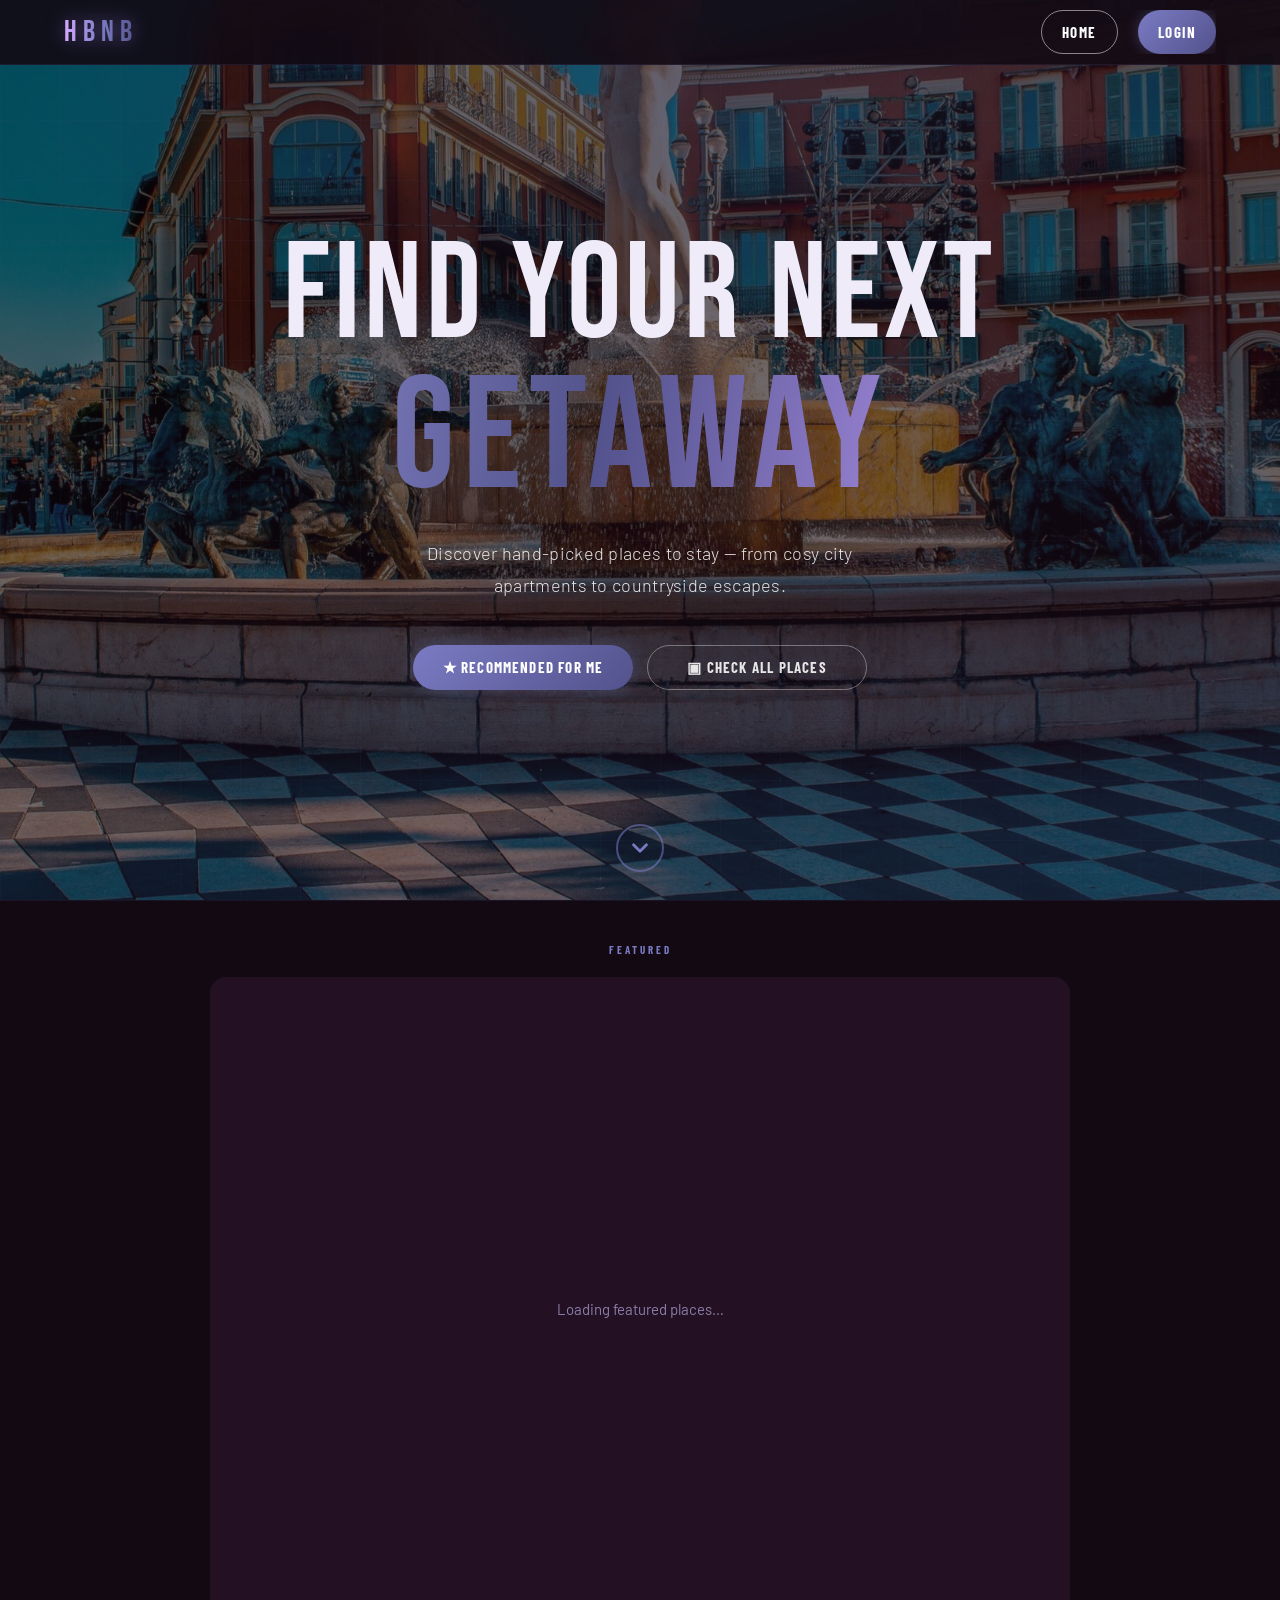
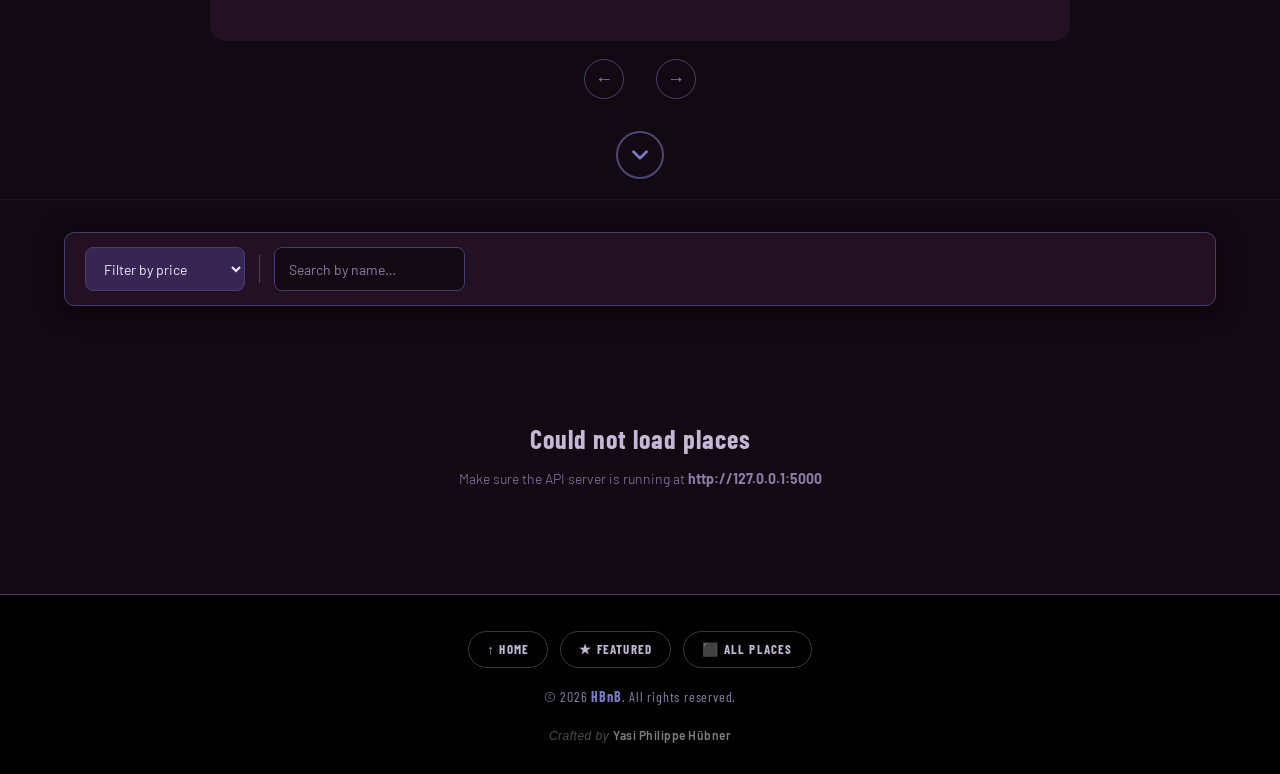
==== commit 90b2f3b0: "feat: Final Version of Front End" ====
--- a/part4/front_end/add_review.html
+++ b/part4/front_end/add_review.html
@@ -20,7 +20,7 @@
                 <span class="logo-fallback" style="display:none;">HBnB</span>
             </a>
             <nav>
-                <a href="index.html">Home</a>
+                <a href="index.html" class="home-button">Home</a>
                 <a href="admin.html" id="admin-link" style="display:none;">Admin Panel</a>
                 <a href="create_place.html" id="add-place-link" class="add-place-button">✦ Add my place</a>
                 <a href="login.html" class="login-button">Login</a>
@@ -58,7 +58,15 @@
     </main>
 
     <footer>
-        <p>&copy; 2026 <strong>HBnB</strong>. All rights reserved.</p>
+        <div class="footer-inner">
+            <div class="footer-nav">
+                <a href="index.html" class="footer-link">↑ Home</a>
+                <a href="index.html#featured-section" class="footer-link">★ Featured</a>
+                <a href="index.html#places-list" class="footer-link">⬛ All Places</a>
+            </div>
+            <p class="footer-copy">&copy; 2026 <strong>HBnB</strong>. All rights reserved.</p>
+            <p class="footer-sig">Crafted by <a href="https://github.com/Yasi-Philippe" class="footer-sig-link" target="_blank" rel="noopener noreferrer"><strong>Yasi Philippe Hübner</strong></a></p>
+        </div>
     </footer>
 
     <script src="scripts.js"></script>
--- a/part4/front_end/styles.css
+++ b/part4/front_end/styles.css
@@ -6,6 +6,8 @@
 
 /* ---- Variables -------------------------------------------- */
 :root {
+    --header-h: 64px;
+
     /* Brand — indigo / violet */
     --primary:        #52528C;
     --primary-dark:   #453C70;
@@ -46,7 +48,7 @@
 /* ---- Reset ------------------------------------------------- */
 *, *::before, *::after { margin:0; padding:0; box-sizing:border-box; }
 
-html { scroll-behavior: smooth; }
+html { scroll-behavior: smooth; overflow-x: clip; max-width: 100%; }
 
 body {
     font-family: var(--font-body);
@@ -57,7 +59,7 @@
     min-height: 100vh;
     display: flex;
     flex-direction: column;
-    overflow-x: hidden;
+    overflow-x: clip;
 }
 
 a { color: inherit; text-decoration: none; }
@@ -72,9 +74,17 @@
     backdrop-filter: blur(24px);
     -webkit-backdrop-filter: blur(24px);
     border-bottom: 1px solid rgba(82,82,140,0.20);
-    position: sticky;
+    position: fixed;
     top: 0;
+    left: 0;
+    right: 0;
     z-index: 100;
+    transform: translateY(0);
+    transition: transform 0.32s cubic-bezier(0.4, 0, 0.2, 1);
+}
+
+header.header-hidden {
+    transform: translateY(-100%);
 }
 
 .header-container {
@@ -104,6 +114,9 @@
     display: flex;
     align-items: center;
     gap: 20px;
+    min-width: 0;
+    flex-shrink: 1;
+    overflow: hidden;
 }
 
 nav a {
@@ -130,6 +143,7 @@
     min-height: 44px;
     display: inline-flex;
     align-items: center;
+    white-space: nowrap;
     box-shadow: 0 0 14px rgba(123,123,196,0.35);
     transition: opacity 0.2s, transform 0.1s !important;
 }
@@ -154,9 +168,33 @@
     min-height: 44px;
     display: inline-flex;
     align-items: center;
+    white-space: nowrap;
 }
 
 .logout-button:hover {
+    border-color: var(--primary-light);
+    color: var(--primary-light) !important;
+    background: var(--primary-glow);
+}
+
+.home-button {
+    padding: 8px 20px;
+    border-radius: 22px;
+    font-family: var(--font-condensed);
+    font-weight: 700;
+    font-size: 15px;
+    letter-spacing: 1.5px;
+    text-transform: uppercase;
+    border: 1.5px solid rgba(255,255,255,0.50);
+    color: #ffffff !important;
+    transition: border-color 0.2s, color 0.2s, background 0.2s;
+    min-height: 44px;
+    display: inline-flex;
+    align-items: center;
+    white-space: nowrap;
+}
+
+.home-button:hover {
     border-color: var(--primary-light);
     color: var(--primary-light) !important;
     background: var(--primary-glow);
@@ -191,9 +229,14 @@
 /* ---- Hero -------------------------------------------------- */
 .hero {
     position: relative;
-    padding: 110px 24px 90px;
+    height: 100svh;               /* exactly one viewport — never more */
+    padding: calc(var(--header-h) + 48px) 24px 88px; /* 88px bottom = room for scroll arrow */
     text-align: center;
     overflow: hidden;
+    display: flex;
+    flex-direction: column;
+    align-items: center;
+    justify-content: center;
     background: linear-gradient(160deg, #000000 0%, #120912 45%, #231123 100%);
 }
 
@@ -207,13 +250,14 @@
 
 .hero-bg-img {
     position: absolute;
-    inset: -8%;          /* slightly oversized so pan doesn't reveal edges */
-    width: 116%;
-    height: 116%;
+    inset: 0;
+    width: 100%;
+    height: 100%;
     object-fit: cover;
     object-position: center;
     opacity: 0;
-    transform: scale(1.08) translate(0, 0);
+    transform: scale(1.15);
+    transform-origin: center center;
     transition: opacity 2.2s ease;
     will-change: opacity, transform;
 }
@@ -222,23 +266,23 @@
     opacity: 0.40;
 }
 
-/* Ken Burns — 3 panning directions, cycled via nth-child */
+/* Ken Burns — 3 panning directions, cycled via nth-child.
+   Min scale is 1.10 so edges are never revealed during translate. */
 @keyframes kb-right {
-    0%   { transform: scale(1.12) translate(-3%, 1%); }
-    100% { transform: scale(1.02) translate(3%, -1%); }
+    0%   { transform: scale(1.16) translate(-3%, 1%); }
+    100% { transform: scale(1.10) translate(3%, -1%); }
 }
 @keyframes kb-left {
-    0%   { transform: scale(1.06) translate(3%, -2%); }
-    100% { transform: scale(1.14) translate(-3%, 1%); }
+    0%   { transform: scale(1.10) translate(3%, -2%); }
+    100% { transform: scale(1.18) translate(-3%, 1%); }
 }
 @keyframes kb-up {
-    0%   { transform: scale(1.14) translate(1%, 3%); }
-    100% { transform: scale(1.04) translate(-1%, -2%); }
+    0%   { transform: scale(1.18) translate(1%, 3%); }
+    100% { transform: scale(1.10) translate(-1%, -2%); }
 }
 
 .hero-bg-img:nth-child(3n+1).active { animation: kb-right 7s ease-in-out forwards; }
 .hero-bg-img:nth-child(3n+2).active { animation: kb-left  7s ease-in-out forwards; }
-.hero-bg-img:nth-child(3n)   .active { animation: kb-up    7s ease-in-out forwards; }
 .hero-bg-img:nth-child(3n+3).active { animation: kb-up    7s ease-in-out forwards; }
 
 /* Radial ambient glow */
@@ -269,12 +313,13 @@
     position: relative;
     z-index: 3;
     max-width: 900px;
+    width: 100%;
     margin: 0 auto;
 }
 
 .hero-title {
     font-family: var(--font-display);
-    font-size: clamp(72px, 13vw, 136px);
+    font-size: clamp(56px, 13vw, 136px);
     font-weight: 400; /* Bebas Neue is inherently bold */
     line-height: 0.92;
     letter-spacing: 4px;
@@ -286,7 +331,7 @@
 .hero-accent {
     display: block;
     font-family: var(--font-display);
-    font-size: clamp(82px, 15vw, 160px);
+    font-size: clamp(64px, 15vw, 160px);
     letter-spacing: 8px;
     line-height: 1;
     background: linear-gradient(100deg, #9090D4 0%, #52528C 45%, #C4A0FF 100%);
@@ -297,9 +342,9 @@
 
 .hero-sub {
     font-family: var(--font-body);
-    font-size: clamp(15px, 2vw, 18px);
+    font-size: clamp(14px, 2vw, 18px);
     font-weight: 300;
-    color: var(--text-light);
+    color: rgba(255, 255, 255, 0.88);
     max-width: 480px;
     margin: 18px auto 0;
     line-height: 1.8;
@@ -344,6 +389,326 @@
     50%       { transform: translateX(-50%) translateY(8px); }
 }
 
+/* ---- Hero CTA buttons ------------------------------------- */
+.hero-cta {
+    display: flex;
+    gap: 14px;
+    justify-content: center;
+    align-items: stretch;   /* both buttons grow to same height */
+    margin-top: 44px;
+    width: 100%;
+}
+
+.hero-cta-btn {
+    flex: 0 0 220px;        /* both buttons forced to identical width */
+    font-family: var(--font-condensed);
+    font-size: 15px;
+    font-weight: 700;
+    letter-spacing: 1.2px;
+    text-transform: uppercase;
+    padding: 12px 16px;
+    border-radius: 26px;
+    border: none;
+    cursor: pointer;
+    white-space: nowrap;
+    text-align: center;
+    display: flex;
+    align-items: center;
+    justify-content: center;
+    transition: opacity 0.2s, transform 0.15s;
+    background: linear-gradient(135deg, #7B7BC4, #52528C);
+    color: #fff;
+    box-shadow: 0 0 20px rgba(123,123,196,0.30);
+}
+
+.hero-cta-btn.hero-cta-secondary {
+    background: transparent;
+    border: 1.5px solid rgba(255,255,255,0.35);
+    color: rgba(255,255,255,0.88);
+    box-shadow: none;
+}
+
+.hero-cta-btn:hover { opacity: 0.88; transform: scale(1.04); }
+
+/* ---- Featured section ------------------------------------- */
+.featured-section {
+    position: relative;
+    background: var(--bg);
+    height: 100svh;               /* exactly one viewport */
+    padding: 40px 24px 76px;      /* 76px bottom = room for scroll arrow */
+    text-align: center;
+    border-top: 1px solid rgba(82,82,140,0.15);
+    border-bottom: 1px solid rgba(82,82,140,0.15);
+    display: flex;
+    flex-direction: column;
+}
+
+.featured-inner {
+    max-width: 860px;
+    width: 100%;
+    margin: 0 auto;
+    flex: 1;
+    display: flex;
+    flex-direction: column;
+    min-height: 0;                /* allow flex child to shrink */
+}
+
+.featured-label {
+    font-family: var(--font-condensed);
+    font-size: 11px;
+    font-weight: 700;
+    letter-spacing: 3px;
+    text-transform: uppercase;
+    color: var(--primary-light);
+    margin-bottom: 18px;
+}
+
+.featured-stage {
+    position: relative;
+    flex: 1;
+    min-height: 180px;            /* never collapse completely */
+    border-radius: var(--radius-lg);
+    overflow: hidden;
+    background: var(--surface);
+    margin-bottom: 18px;
+}
+
+.featured-placeholder {
+    display: flex;
+    align-items: center;
+    justify-content: center;
+    height: 100%;
+    color: var(--text-light);
+    font-family: var(--font-body);
+    font-size: 15px;
+}
+
+/* Cards: stack on top of each other, slide in/out */
+.featured-card {
+    position: absolute;
+    inset: 0;
+    opacity: 0;
+    transform: translateX(100%);
+    transition: transform 0.45s cubic-bezier(0.4, 0, 0.2, 1), opacity 0.45s;
+    pointer-events: none;
+}
+
+.featured-card.active {
+    opacity: 1;
+    transform: translateX(0);
+    pointer-events: auto;
+}
+
+.featured-card.exit-left {
+    opacity: 0;
+    transform: translateX(-100%);
+    transition: transform 0.35s cubic-bezier(0.55, 0, 1, 0.45), opacity 0.3s;
+}
+
+.featured-card.exit-right {
+    opacity: 0;
+    transform: translateX(100%);
+    transition: transform 0.35s cubic-bezier(0.55, 0, 1, 0.45), opacity 0.3s;
+}
+
+.featured-img {
+    width: 100%;
+    height: 100%;
+    object-fit: cover;
+    display: block;
+}
+
+.featured-overlay {
+    position: absolute;
+    inset: 0;
+    background: linear-gradient(to top,
+        rgba(0,0,0,0.96) 0%,
+        rgba(0,0,0,0.65) 40%,
+        rgba(0,0,0,0.10) 70%,
+        transparent 85%);
+    display: flex;
+    flex-direction: column;
+    justify-content: flex-end;
+    padding: 32px;
+    text-align: left;
+}
+
+.featured-quote {
+    font-family: var(--font-body);
+    font-style: italic;
+    font-size: 15px;
+    font-weight: 400;
+    line-height: 1.7;
+    color: #fff;
+    text-shadow: 0 1px 6px rgba(0,0,0,0.90);
+    border-left: 3px solid var(--primary-light);
+    padding-left: 14px;
+    margin-bottom: 14px;
+    max-width: 560px;
+    display: -webkit-box;
+    -webkit-line-clamp: 2;
+    -webkit-box-orient: vertical;
+    overflow: hidden;
+}
+
+.featured-meta {
+    display: flex;
+    align-items: baseline;
+    gap: 16px;
+    margin-bottom: 8px;
+    flex-wrap: wrap;
+}
+
+.featured-name {
+    font-family: var(--font-condensed);
+    font-size: 28px;
+    font-weight: 700;
+    letter-spacing: 0.5px;
+    color: #fff;
+}
+
+.featured-price {
+    font-family: var(--font-condensed);
+    font-size: 22px;
+    font-weight: 700;
+    color: var(--primary-light);
+}
+
+.featured-night {
+    font-size: 13px;
+    font-weight: 400;
+    color: var(--text-medium);
+}
+
+.featured-amenities {
+    font-family: var(--font-body);
+    font-size: 13px;
+    color: var(--text-medium);
+    margin-bottom: 16px;
+    white-space: nowrap;
+    overflow: hidden;
+    text-overflow: ellipsis;
+}
+
+.featured-includes {
+    font-weight: 600;
+    color: var(--text-bright);
+    margin-right: 4px;
+}
+
+.featured-cta {
+    display: inline-flex;
+    align-items: center;
+    background: linear-gradient(135deg, #7B7BC4, #52528C);
+    color: #fff !important;
+    font-family: var(--font-condensed);
+    font-size: 13px;
+    font-weight: 700;
+    letter-spacing: 1.2px;
+    text-transform: uppercase;
+    padding: 9px 22px;
+    border-radius: 22px;
+    align-self: flex-start;
+    transition: opacity 0.2s, transform 0.15s;
+    white-space: nowrap;
+}
+
+.featured-cta:hover { opacity: 0.88; transform: scale(1.04); color: #fff !important; }
+
+.featured-controls {
+    display: flex;
+    align-items: center;
+    justify-content: center;
+    gap: 16px;
+    margin-bottom: 24px;
+}
+
+.featured-btn {
+    background: transparent;
+    border: 1.5px solid rgba(123,123,196,0.5);
+    color: var(--primary-light);
+    width: 40px;
+    height: 40px;
+    border-radius: 50%;
+    font-size: 18px;
+    display: flex;
+    align-items: center;
+    justify-content: center;
+    cursor: pointer;
+    transition: background 0.2s, border-color 0.2s, color 0.2s;
+}
+
+.featured-btn:hover {
+    background: rgba(82,82,140,0.25);
+    border-color: var(--primary-light);
+    color: #fff;
+}
+
+.featured-dots { display: flex; gap: 8px; align-items: center; }
+
+.featured-dot {
+    width: 8px;
+    height: 8px;
+    border-radius: 50%;
+    background: rgba(123,123,196,0.35);
+    border: none;
+    cursor: pointer;
+    padding: 0;
+    transition: background 0.2s, transform 0.2s;
+}
+
+.featured-dot.active {
+    background: var(--primary-light);
+    transform: scale(1.4);
+}
+
+/* The featured section's own scroll-down arrow */
+.featured-scroll-arrow { bottom: 20px; }
+
+@media (max-width: 767px) {
+    .featured-overlay { padding: 20px; }
+    .featured-name { font-size: 22px; }
+    .featured-price { font-size: 18px; }
+    .featured-quote { font-size: 13px; }
+    /* Scroll arrows — slightly smaller */
+    .hero-scroll-arrow { width: 40px; height: 40px; bottom: 22px; }
+    .hero-scroll-arrow svg { width: 22px; height: 22px; }
+    /* Hero title */
+    .hero-title { letter-spacing: 2px; }
+    .hero-accent { letter-spacing: 4px; }
+    .hero-sub { font-size: 15px; margin-top: 12px; }
+    /* Hero CTA */
+    .hero-cta { margin-top: 32px; }
+    .hero-cta-btn { flex: 0 0 190px; font-size: 13px; padding: 10px 16px; }
+    /* Keep hero bottom padding tall enough to clear the arrow */
+    .hero { padding-bottom: 76px; }
+}
+
+@media (max-width: 639px) {
+    /* Scroll arrows — smaller still */
+    .hero-scroll-arrow { width: 34px; height: 34px; bottom: 18px; }
+    .hero-scroll-arrow svg { width: 18px; height: 18px; }
+    /* Hero title */
+    .hero-sub { font-size: 14px; margin-top: 10px; line-height: 1.6; }
+    /* Hero CTA */
+    .hero-cta { margin-top: 26px; gap: 10px; }
+    .hero-cta-btn { flex: 1 1 0; min-width: 0; max-width: 175px; font-size: 12px; padding: 9px 12px; }
+    .hero { padding-bottom: 64px; }
+}
+
+@media (max-width: 479px) {
+    .featured-quote { display: none; }
+    /* Scroll arrows — compact */
+    .hero-scroll-arrow { width: 30px; height: 30px; bottom: 14px; }
+    .hero-scroll-arrow svg { width: 16px; height: 16px; }
+    /* Hero title */
+    .hero-sub { font-size: 13px; margin-top: 8px; line-height: 1.5; }
+    /* Hero CTA */
+    .hero-cta { margin-top: 20px; gap: 8px; }
+    .hero-cta-btn { flex: 1 1 0; min-width: 0; max-width: 160px; font-size: 11px; padding: 8px 10px; letter-spacing: 0.5px; }
+    .hero { padding-bottom: 56px; }
+}
+
 /* ---- Main -------------------------------------------------- */
 main {
     flex: 1;
@@ -360,6 +725,7 @@
 .filters {
     display: flex;
     align-items: center;
+    flex-wrap: wrap;
     gap: 14px;
     margin-bottom: 40px;
     padding: 14px 20px;
@@ -367,6 +733,7 @@
     border-radius: var(--radius);
     border: 1px solid var(--border-dark);
     box-shadow: var(--shadow);
+    max-width: 100%;
 }
 
 .filters label {
@@ -395,6 +762,34 @@
 }
 
 .filters select:focus {
+    border-color: var(--primary-light);
+    box-shadow: 0 0 0 3px var(--primary-glow);
+}
+
+.filter-divider {
+    width: 1px;
+    height: 28px;
+    background: var(--border-dark);
+    flex-shrink: 0;
+}
+
+.filter-search {
+    padding: 8px 14px;
+    border: 1px solid var(--border-dark);
+    border-radius: 8px;
+    font-family: var(--font-body);
+    font-size: 14px;
+    color: var(--text-bright);
+    background: var(--bg);
+    min-width: 180px;
+    min-height: 44px;
+    outline: none;
+    transition: border-color 0.2s, box-shadow 0.2s;
+}
+
+.filter-search::placeholder { color: var(--text-light); }
+
+.filter-search:focus {
     border-color: var(--primary-light);
     box-shadow: 0 0 0 3px var(--primary-glow);
 }
@@ -432,8 +827,31 @@
 }
 
 .shelf-row-cards {
-    display: grid;
-    grid-template-columns: repeat(3, 1fr);
+    display: flex;
+    flex-wrap: wrap;
+}
+
+/* Each card keeps its required margin:20px; flex-basis accounts for those margins */
+.place-card {
+    flex: 0 0 calc(33.333% - 40px);
+}
+
+/* ---- Filtered flat-layout --------------------------------- */
+/* When any filter is active, collapse the shelf structure so visible
+   cards reflow naturally into rows of 3. */
+#places-list.is-filtered {
+    display: flex;
+    flex-wrap: wrap;
+}
+
+#places-list.is-filtered .shelf-row,
+#places-list.is-filtered .shelf-row-cards {
+    display: contents; /* invisible as boxes; children join parent flex */
+}
+
+#places-list.is-filtered .place-card {
+    flex: 0 0 calc(33.333% - 40px);
+    margin: 20px;
 }
 
 /* ---- Place card ------------------------------------------- */
@@ -495,6 +913,8 @@
     white-space: nowrap;
     overflow: hidden;
     text-overflow: ellipsis;
+    word-break: normal;
+    overflow-wrap: normal;
 }
 
 .place-card .price {
@@ -540,7 +960,7 @@
 /* ---- Auth / form container -------------------------------- */
 .auth-container {
     max-width: 440px;
-    margin: 56px auto;
+    margin: calc(var(--header-h) + 40px) auto 56px;
     background: var(--surface);
     border-radius: var(--radius-lg);
     padding: 44px 40px;
@@ -961,18 +1381,86 @@
     background: #000000;
     border-top: 1px solid var(--border-dark);
     color: var(--text-light);
+    padding: 36px 24px 28px;
+    font-family: var(--font-condensed);
+    margin-top: auto;
+}
+
+.footer-inner {
+    max-width: 1200px;
+    margin: 0 auto;
+    display: flex;
+    flex-direction: column;
+    align-items: center;
+    gap: 18px;
     text-align: center;
-    padding: 28px 24px;
-    font-family: var(--font-condensed);
-    font-size: 15px;
-    letter-spacing: 1px;
-    margin-top: auto;
-}
-
-footer strong { color: var(--primary-light); }
+}
+
+.footer-nav {
+    display: flex;
+    gap: 12px;
+    flex-wrap: wrap;
+    justify-content: center;
+}
+
+.footer-link {
+    padding: 7px 18px;
+    border-radius: 20px;
+    border: 1.5px solid rgba(255,255,255,0.22);
+    color: var(--text-medium) !important;
+    font-family: var(--font-condensed);
+    font-size: 13px;
+    font-weight: 700;
+    letter-spacing: 1.2px;
+    text-transform: uppercase;
+    transition: border-color 0.2s, color 0.2s, background 0.2s;
+    white-space: nowrap;
+}
+
+.footer-link:hover {
+    border-color: var(--primary-light);
+    color: var(--primary-light) !important;
+    background: var(--primary-glow);
+}
+
+.footer-copy {
+    font-size: 14px;
+    letter-spacing: 0.8px;
+    color: var(--text-light);
+}
+
+.footer-copy strong { color: var(--primary-light); }
+
+.footer-sig {
+    font-size: 12px;
+    letter-spacing: 0.5px;
+    color: rgba(255,255,255,0.30);
+    font-family: var(--font-body);
+    font-weight: 300;
+    font-style: italic;
+}
+
+.footer-sig strong {
+    color: rgba(255,255,255,0.50);
+    font-weight: 600;
+    font-style: normal;
+}
+
+.footer-sig-link {
+    color: inherit;
+    text-decoration: none;
+    transition: color 0.2s;
+}
+
+.footer-sig-link:hover strong {
+    color: var(--primary-light);
+}
 
 /* ---- Admin panel ----------------------------------------- */
-.admin-header { margin-bottom: 32px; }
+.admin-header {
+    margin-bottom: 32px;
+    padding-top: calc(var(--header-h) + 32px);
+}
 
 .admin-header h1 {
     font-family: var(--font-display);
@@ -989,12 +1477,31 @@
     font-size: 14px;
 }
 
+/* Legacy — kept for any other use */
 .admin-grid {
     display: grid;
-    grid-template-columns: minmax(260px, 360px) 1fr;
+    grid-template-columns: minmax(0, 360px) 1fr;
     gap: 24px;
     margin-bottom: 32px;
     align-items: start;
+    min-width: 0;
+}
+
+/* New two-column master layout */
+.admin-master-grid {
+    display: grid;
+    grid-template-columns: minmax(0, 360px) 1fr;
+    gap: 24px;
+    align-items: start;
+    min-width: 0;
+}
+
+.admin-forms-col,
+.admin-tables-col {
+    display: flex;
+    flex-direction: column;
+    gap: 20px;
+    min-width: 0;
 }
 
 .admin-section {
@@ -1004,6 +1511,9 @@
     border: 1px solid var(--border-dark);
     box-shadow: var(--shadow);
     margin-bottom: 32px;
+    min-width: 0;
+    width: 100%;
+    box-sizing: border-box;
 }
 
 .admin-section h2 {
@@ -1027,6 +1537,52 @@
     display: grid;
     grid-template-columns: 1fr 1fr;
     gap: 12px;
+}
+
+/* ---- Admin tip cards -------------------------------------- */
+.admin-tip {
+    margin-top: 20px;
+    padding: 14px 16px;
+    border-radius: var(--radius);
+    border-left: 3px solid var(--primary);
+    background: rgba(82, 82, 140, 0.10);
+    display: flex;
+    flex-direction: column;
+    gap: 8px;
+}
+
+.admin-tip-title {
+    font-family: var(--font-condensed);
+    font-size: 11px;
+    font-weight: 700;
+    letter-spacing: 1.4px;
+    text-transform: uppercase;
+    color: var(--primary-light);
+}
+
+.admin-tip ul {
+    list-style: none;
+    display: flex;
+    flex-direction: column;
+    gap: 5px;
+}
+
+.admin-tip ul li {
+    font-family: var(--font-body);
+    font-size: 12px;
+    font-weight: 400;
+    color: var(--text-medium);
+    padding-left: 14px;
+    position: relative;
+    line-height: 1.5;
+}
+
+.admin-tip ul li::before {
+    content: '›';
+    position: absolute;
+    left: 0;
+    color: var(--primary-light);
+    font-weight: 700;
 }
 
 .admin-table-wrapper { overflow-x: auto; }
@@ -1152,6 +1708,10 @@
     font-size: 13px !important;
     text-transform: uppercase;
     letter-spacing: 1px;
+    white-space: nowrap;
+    display: inline-flex;
+    align-items: center;
+    min-height: 44px;
     box-shadow: 0 0 10px rgba(245,158,11,0.40);
 }
 
@@ -1190,7 +1750,7 @@
 /* ---- Suggestions sidebar --------------------------------- */
 .suggestions-sidebar {
     position: sticky;
-    top: 80px;
+    top: calc(var(--header-h) + 16px);
 }
 
 .suggestions-sidebar > h2 {
@@ -1265,22 +1825,24 @@
 }
 
 /* ---- Responsive ------------------------------------------ */
-body { overflow-x: hidden; }
+body { overflow-x: clip; }
 
 .details-button, .btn-primary { min-height: 44px; }
 
 @media (max-width: 1199px) {
-    .shelf-row-cards { grid-template-columns: repeat(3, 1fr); }
+    .shelf-row-cards { /* still 3-column */ }
+    .place-card { flex: 0 0 calc(33.333% - 40px); }
 }
 
 /* ── 1023 px ─────────────────────────────────────────────── */
 @media (max-width: 1023px) {
     /* Header */
+    :root { --header-h: 60px; }
     .header-container { padding: 0 20px; height: 60px; }
     .logo { height: 34px; }
     .logo-fallback { font-size: 26px; letter-spacing: 4px; }
     nav { gap: 16px; }
-    .login-button, .logout-button, .add-place-button {
+    .login-button, .logout-button, .home-button, .add-place-button, #admin-link {
         font-size: 13px !important;
         padding: 6px 16px !important;
         min-height: 38px !important;
@@ -1288,10 +1850,12 @@
     }
     /* Layout */
     .main-inner { padding: 24px 20px; }
-    .shelf-row-cards { grid-template-columns: repeat(2, 1fr); }
+    .place-card { flex: 0 0 calc(50% - 40px); }
+    #places-list.is-filtered .place-card { flex: 0 0 calc(50% - 40px); }
     .place-hero { padding: 44px 36px; }
     .place-info { padding: 32px 36px; }
     .admin-grid { grid-template-columns: 1fr; gap: 0; }
+    .admin-master-grid { grid-template-columns: 1fr; }
     .place-page-grid { grid-template-columns: 1fr; padding: 24px 20px; }
     .suggestions-sidebar { display: none; }
 }
@@ -1299,27 +1863,31 @@
 /* ── 767 px ──────────────────────────────────────────────── */
 @media (max-width: 767px) {
     /* Header */
-    .header-container { padding: 0 14px; height: 52px; }
-    .logo { height: 28px; }
+    :root { --header-h: 44px; }
+    .header-container { padding: 0 14px; height: 44px; }
+    .logo { height: 26px; }
     .logo-fallback { font-size: 22px; letter-spacing: 3px; }
     nav { gap: 10px; }
-    nav a:not(.login-button):not(.logout-button):not(.add-place-button) { font-size: 12px; }
-    .login-button, .logout-button, .add-place-button {
+    nav a:not(.login-button):not(.logout-button):not(.home-button):not(.add-place-button) { font-size: 12px; }
+    .login-button, .logout-button, .home-button, .add-place-button, #admin-link {
         font-size: 11px !important;
-        padding: 5px 12px !important;
-        min-height: 32px !important;
+        padding: 4px 12px !important;
+        min-height: 30px !important;
         letter-spacing: 0.6px !important;
-        border-radius: 18px !important;
+        border-radius: 16px !important;
+        flex-shrink: 1 !important;
+        min-width: 0 !important;
     }
     /* Layout */
     .main-inner { padding: 20px 16px; }
-    .hero { padding: 72px 16px 56px; }
+    .hero { padding: calc(var(--header-h) + 32px) 16px 80px; }
     .hero-title { letter-spacing: 2px; }
     .hero-accent { letter-spacing: 4px; }
     .filters { flex-direction: column; align-items: flex-start; gap: 10px; padding: 14px 16px; }
-    .filters select { width: 100%; min-width: unset; font-size: 16px; }
-    .shelf-row-cards { grid-template-columns: repeat(2, 1fr); }
-    .place-card { margin: 8px; }
+    .filters select, .filter-search { width: 100%; min-width: unset; font-size: 16px; }
+    .filter-divider { display: none; }
+    .place-card { flex: 0 0 calc(50% - 16px); margin: 8px; }
+    #places-list.is-filtered .place-card { flex: 0 0 calc(50% - 16px); margin: 8px; }
     .review-card { margin: 10px 0; }
     .place-page-grid { padding: 20px 16px; }
     .place-hero { padding: 32px 24px; }
@@ -1335,24 +1903,27 @@
 /* ── 639 px ──────────────────────────────────────────────── */
 @media (max-width: 639px) {
     /* Header */
-    .header-container { height: 46px; padding: 0 12px; }
-    .logo { height: 24px; }
+    :root { --header-h: 38px; }
+    .header-container { height: 38px; padding: 0 12px; }
+    .logo { height: 22px; }
     .logo-fallback { font-size: 18px; letter-spacing: 2px; }
-    nav { gap: 8px; }
-    .login-button, .logout-button, .add-place-button {
+    nav { gap: 6px; }
+    .login-button, .logout-button, .home-button, .add-place-button, #admin-link {
         font-size: 10px !important;
-        padding: 4px 9px !important;
-        min-height: 28px !important;
-        letter-spacing: 0.3px !important;
-        border-radius: 14px !important;
+        padding: 3px 8px !important;
+        min-height: 26px !important;
+        letter-spacing: 0 !important;
+        border-radius: 13px !important;
+        flex-shrink: 1 !important;
+        min-width: 0 !important;
     }
     /* Layout */
-    .shelf-row-cards { grid-template-columns: 1fr; }
-    .place-card { margin: 8px 0; }
+    .place-card { flex: 0 0 calc(100% - 0px); margin: 8px 0; }
     .form-group input,
     .form-group textarea,
     .form-group select,
-    .filters select { font-size: 16px; }
+    .filters select,
+    .filter-search { font-size: 16px; }
     .place-meta { flex-direction: column; align-items: flex-start; gap: 10px; }
     .price-tag { font-size: 18px; }
 }
@@ -1360,42 +1931,69 @@
 /* ── 479 px ──────────────────────────────────────────────── */
 @media (max-width: 479px) {
     /* Header */
-    .header-container { height: 42px; padding: 0 10px; }
-    .logo { height: 20px; }
+    :root { --header-h: 34px; }
+    .header-container { height: 34px; padding: 0 10px; }
+    .logo { height: 19px; }
     .logo-fallback { font-size: 16px; letter-spacing: 1px; }
-    nav { gap: 6px; }
-    nav a:not(.login-button):not(.logout-button):not(.add-place-button) { display: none; }
-    .login-button, .logout-button, .add-place-button {
-        font-size: 9px !important;
-        padding: 3px 7px !important;
-        min-height: 24px !important;
+    nav { gap: 4px; }
+    nav a:not(.login-button):not(.logout-button):not(.home-button):not(.add-place-button) { display: none; }
+    .login-button, .logout-button, .home-button, .add-place-button, #admin-link {
+        font-size: 8px !important;
+        padding: 2px 6px !important;
+        min-height: 20px !important;
         letter-spacing: 0 !important;
-        border-radius: 12px !important;
+        border-radius: 10px !important;
         box-shadow: none !important;
+        flex-shrink: 1 !important;
+        min-width: 0 !important;
     }
     /* Layout */
     .main-inner { padding: 16px 12px; }
-    .hero { padding: 56px 12px 44px; }
+    #places-list.is-filtered .place-card { flex: 0 0 calc(100% - 16px); margin: 8px 0; }
+    .hero { padding-left: 12px; padding-right: 12px; padding-top: calc(var(--header-h) + 20px); }
     .place-hero { padding: 24px 16px; }
     .place-hero h1 { font-size: 22px; }
     .place-info { padding: 18px 16px; }
     .auth-container { margin: 16px 12px; padding: 24px 18px; border-radius: var(--radius); }
     .auth-container h1 { font-size: 28px; }
     .btn-primary { font-size: 16px; padding: 13px; }
-    footer { padding: 20px 16px; font-size: 13px; }
-    .admin-header h1 { font-size: 32px; }
+    footer { padding: 24px 16px 20px; }
+    .footer-nav { gap: 8px; }
+    .footer-link { font-size: 11px; padding: 5px 12px; }
+    .admin-header h1 { font-size: 28px; letter-spacing: 1px; }
+    .admin-header p { font-size: 12px; }
     .admin-form-row { grid-template-columns: 1fr; }
+    .admin-section { padding: 14px 12px; }
+    .admin-section h2 { font-size: 15px; }
+    .admin-form .form-group input,
+    .admin-form .form-group select { padding: 7px 10px; font-size: 13px; }
+    .admin-table th { font-size: 10px; padding: 6px 7px; }
+    .admin-table td { font-size: 11px; padding: 8px 7px; }
+    .btn-sm { font-size: 10px; padding: 4px 8px; min-height: 24px; }
+    .admin-tip { font-size: 11px; padding: 10px 12px; }
 }
 
 /* ── 360 px ──────────────────────────────────────────────── */
 @media (max-width: 360px) {
-    .header-container { height: 38px; padding: 0 8px; }
-    .logo { height: 18px; }
+    :root { --header-h: 30px; }
+    .header-container { height: 30px; padding: 0 8px; }
+    .logo { height: 16px; }
     .logo-fallback { font-size: 14px; letter-spacing: 0px; }
     nav { gap: 4px; }
-    .login-button, .logout-button, .add-place-button {
-        font-size: 8px !important;
-        padding: 3px 6px !important;
-        min-height: 22px !important;
+    .login-button, .logout-button, .home-button, .add-place-button, #admin-link {
+        font-size: 7px !important;
+        padding: 2px 5px !important;
+        min-height: 18px !important;
+        flex-shrink: 1 !important;
+        min-width: 0 !important;
     }
-}
+    .admin-header h1 { font-size: 24px; letter-spacing: 0px; }
+    .admin-section { padding: 10px 10px; }
+    .admin-table th { font-size: 9px; padding: 5px 6px; }
+    .admin-table td { font-size: 10px; padding: 6px 6px; }
+    .btn-sm { font-size: 9px; padding: 3px 6px; min-height: 20px; }
+    /* Hero */
+    .hero-sub { font-size: 12px; margin-top: 6px; }
+    .hero-cta { gap: 6px; margin-top: 16px; }
+    .hero-cta-btn { font-size: 10px; padding: 7px 8px; letter-spacing: 0.3px; }
+}
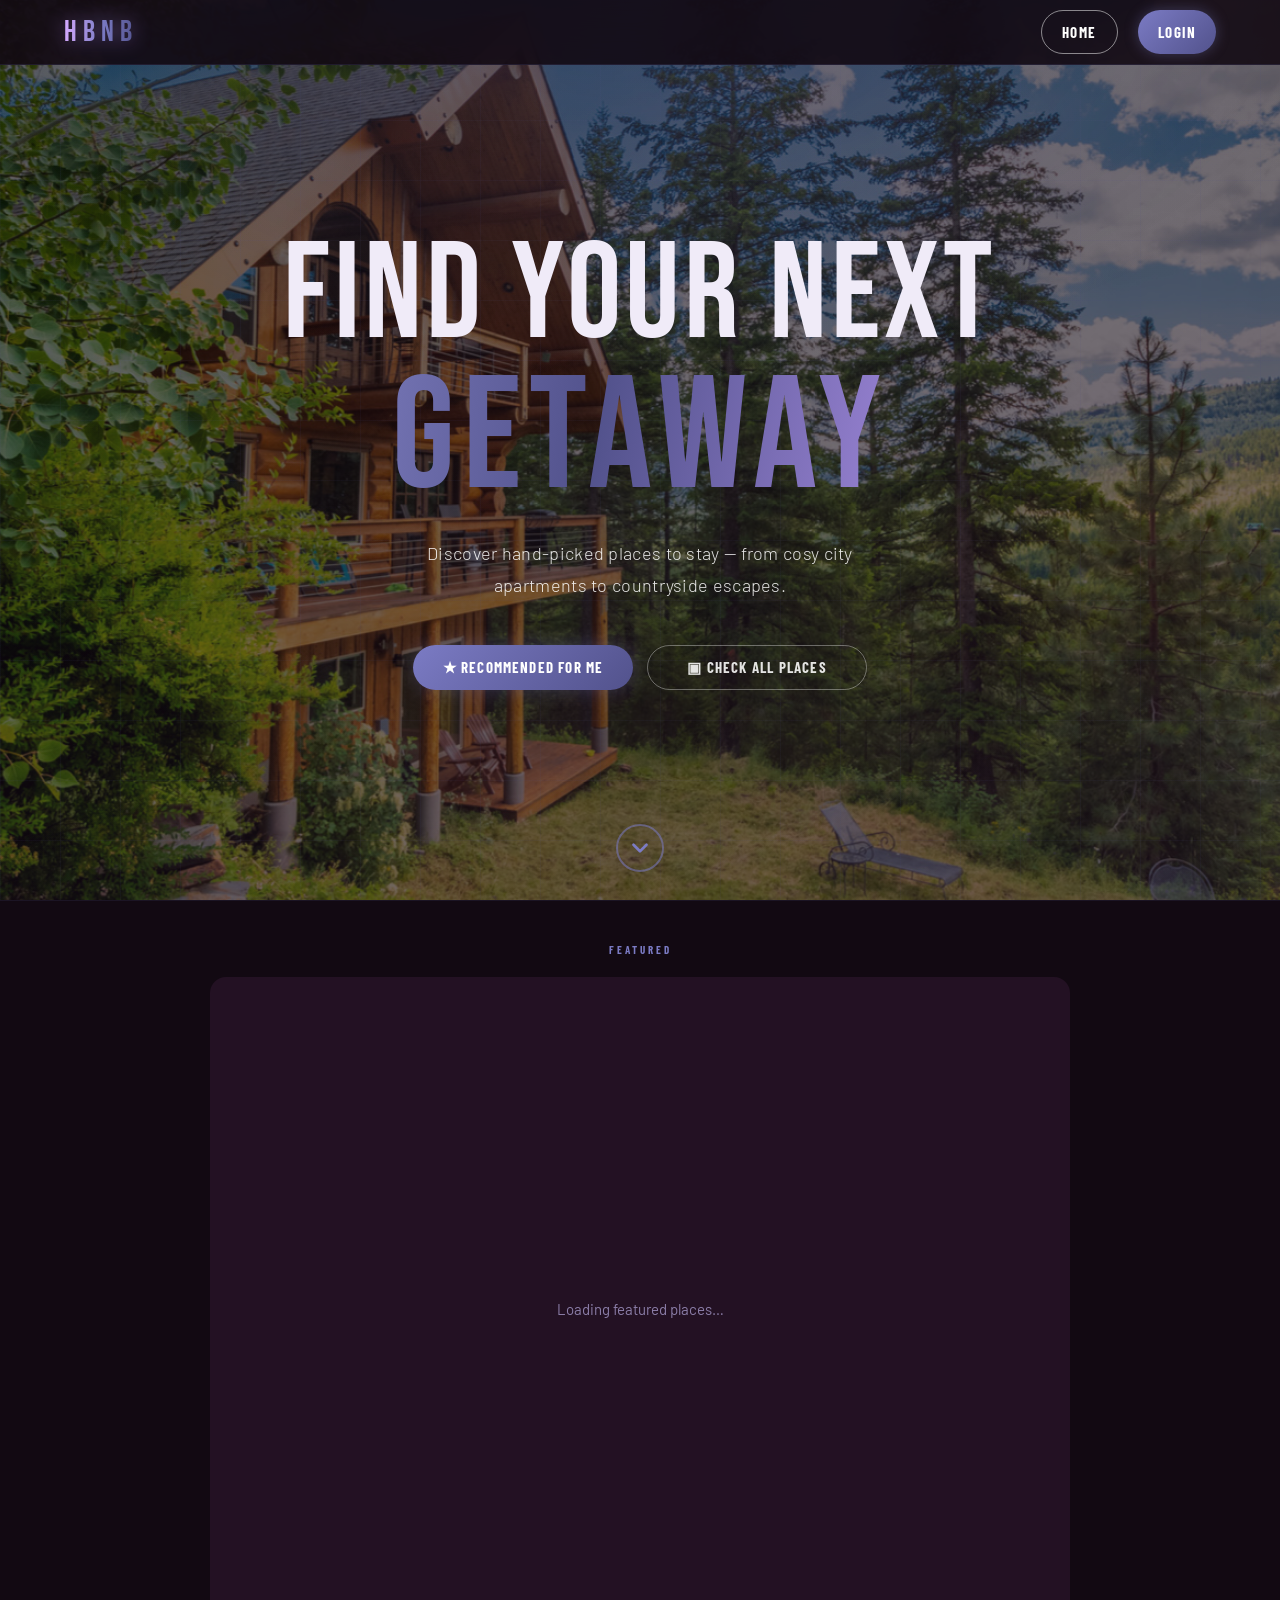
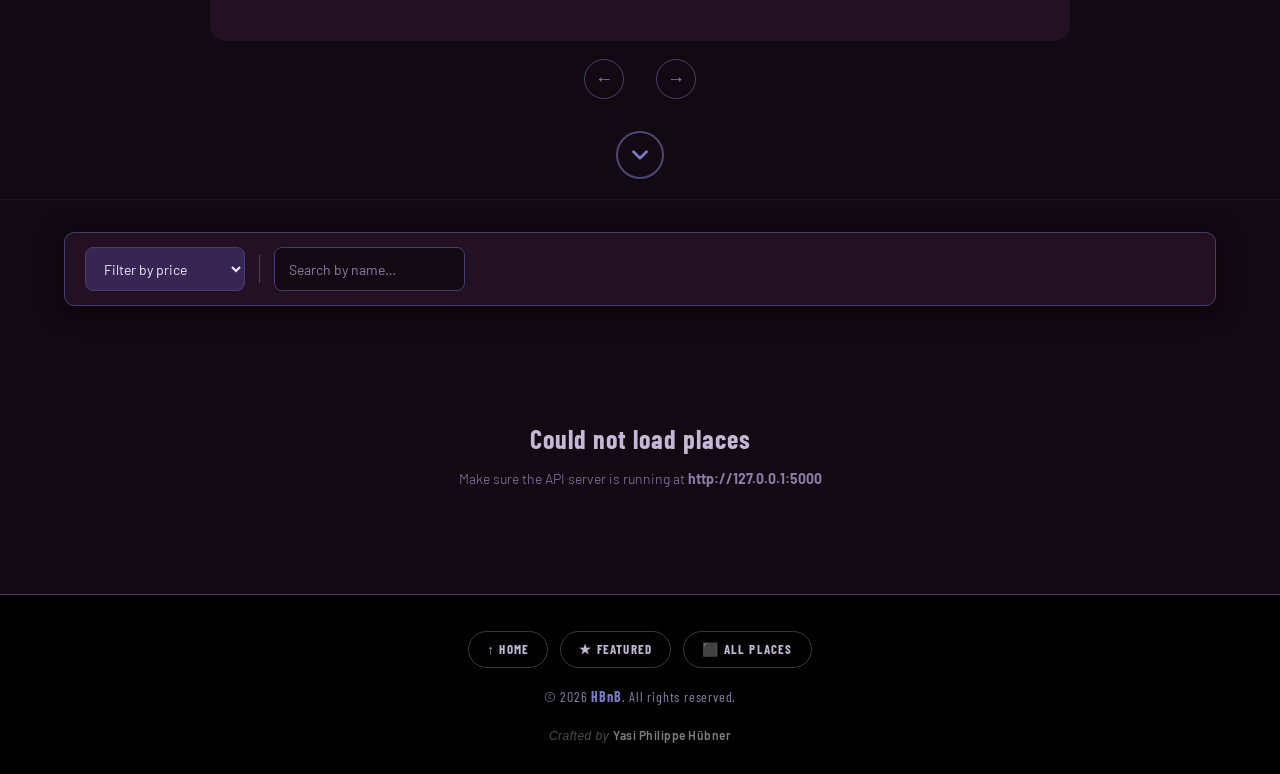
==== commit 3971fc6c: "feat: Added the name of the user when they are logged in" ====
--- a/part4/front_end/add_review.html
+++ b/part4/front_end/add_review.html
@@ -24,7 +24,7 @@
                 <a href="admin.html" id="admin-link" style="display:none;">Admin Panel</a>
                 <a href="create_place.html" id="add-place-link" class="add-place-button">✦ Add my place</a>
                 <a href="login.html" class="login-button">Login</a>
-                <a href="#" id="logout-link" class="logout-button" style="display:none;">Logout</a>
+                <span id="user-greeting" class="nav-user-greeting" style="display:none;"><span class="nav-user-name"></span><span class="nav-user-caret">▾</span><div class="nav-user-dropdown"><button class="nav-dropdown-logout">Sign out</button></div></span>
             </nav>
         </div>
     </header>
--- a/part4/front_end/styles.css
+++ b/part4/front_end/styles.css
@@ -116,7 +116,7 @@
     gap: 20px;
     min-width: 0;
     flex-shrink: 1;
-    overflow: hidden;
+    overflow: visible;
 }
 
 nav a {
@@ -175,6 +175,86 @@
     border-color: var(--primary-light);
     color: var(--primary-light) !important;
     background: var(--primary-glow);
+}
+
+/* ---- Logged-in user greeting + dropdown ------------------- */
+.nav-user-greeting {
+    position: relative;
+    display: inline-flex;
+    align-items: center;
+    gap: 5px;
+    padding: 4px 12px;
+    border-radius: 22px;
+    border: 1.5px solid rgba(123,123,196,0.45);
+    font-family: var(--font-condensed);
+    font-size: 13px;
+    font-weight: 700;
+    letter-spacing: 0.8px;
+    text-transform: uppercase;
+    color: var(--primary-light);
+    white-space: nowrap;
+    cursor: pointer;
+    user-select: none;
+    transition: border-color 0.2s, background 0.2s;
+    min-height: 30px;
+}
+
+.nav-user-greeting:hover {
+    border-color: var(--primary-light);
+    background: var(--primary-glow);
+}
+
+.nav-user-name::before {
+    content: '👤 ';
+}
+
+.nav-user-caret {
+    font-size: 10px;
+    opacity: 0.7;
+    transition: transform 0.2s;
+}
+
+.nav-user-greeting.open .nav-user-caret {
+    transform: rotate(180deg);
+}
+
+.nav-user-dropdown {
+    display: none;
+    position: absolute;
+    top: calc(100% + 8px);
+    right: 0;
+    min-width: 140px;
+    background: var(--surface-raised);
+    border: 1px solid var(--border-dark);
+    border-radius: var(--radius);
+    box-shadow: 0 8px 24px rgba(0,0,0,0.55);
+    z-index: 200;
+    overflow: hidden;
+}
+
+.nav-user-greeting.open .nav-user-dropdown {
+    display: block;
+}
+
+.nav-dropdown-logout {
+    width: 100%;
+    padding: 11px 16px;
+    background: none;
+    border: none;
+    text-align: left;
+    font-family: var(--font-condensed);
+    font-size: 13px;
+    font-weight: 700;
+    letter-spacing: 1px;
+    text-transform: uppercase;
+    color: var(--danger);
+    cursor: pointer;
+    transition: background 0.15s, color 0.15s;
+}
+
+.nav-dropdown-logout:hover {
+    background: rgba(224,82,82,0.12);
+    color: #FF8080;
 }
 
 .home-button {
@@ -1908,6 +1988,7 @@
     .logo { height: 22px; }
     .logo-fallback { font-size: 18px; letter-spacing: 2px; }
     nav { gap: 6px; }
+    .nav-user-greeting { font-size: 10px !important; padding: 3px 8px !important; min-height: 26px !important; gap: 3px !important; }
     .login-button, .logout-button, .home-button, .add-place-button, #admin-link {
         font-size: 10px !important;
         padding: 3px 8px !important;
@@ -1937,6 +2018,7 @@
     .logo-fallback { font-size: 16px; letter-spacing: 1px; }
     nav { gap: 4px; }
     nav a:not(.login-button):not(.logout-button):not(.home-button):not(.add-place-button) { display: none; }
+    .nav-user-greeting { font-size: 8px !important; padding: 2px 7px !important; min-height: 20px !important; gap: 3px !important; }
     .login-button, .logout-button, .home-button, .add-place-button, #admin-link {
         font-size: 8px !important;
         padding: 2px 6px !important;
@@ -1987,6 +2069,7 @@
         flex-shrink: 1 !important;
         min-width: 0 !important;
     }
+    .nav-user-greeting { font-size: 7px !important; padding: 2px 5px !important; min-height: 18px !important; }
     .admin-header h1 { font-size: 24px; letter-spacing: 0px; }
     .admin-section { padding: 10px 10px; }
     .admin-table th { font-size: 9px; padding: 5px 6px; }
